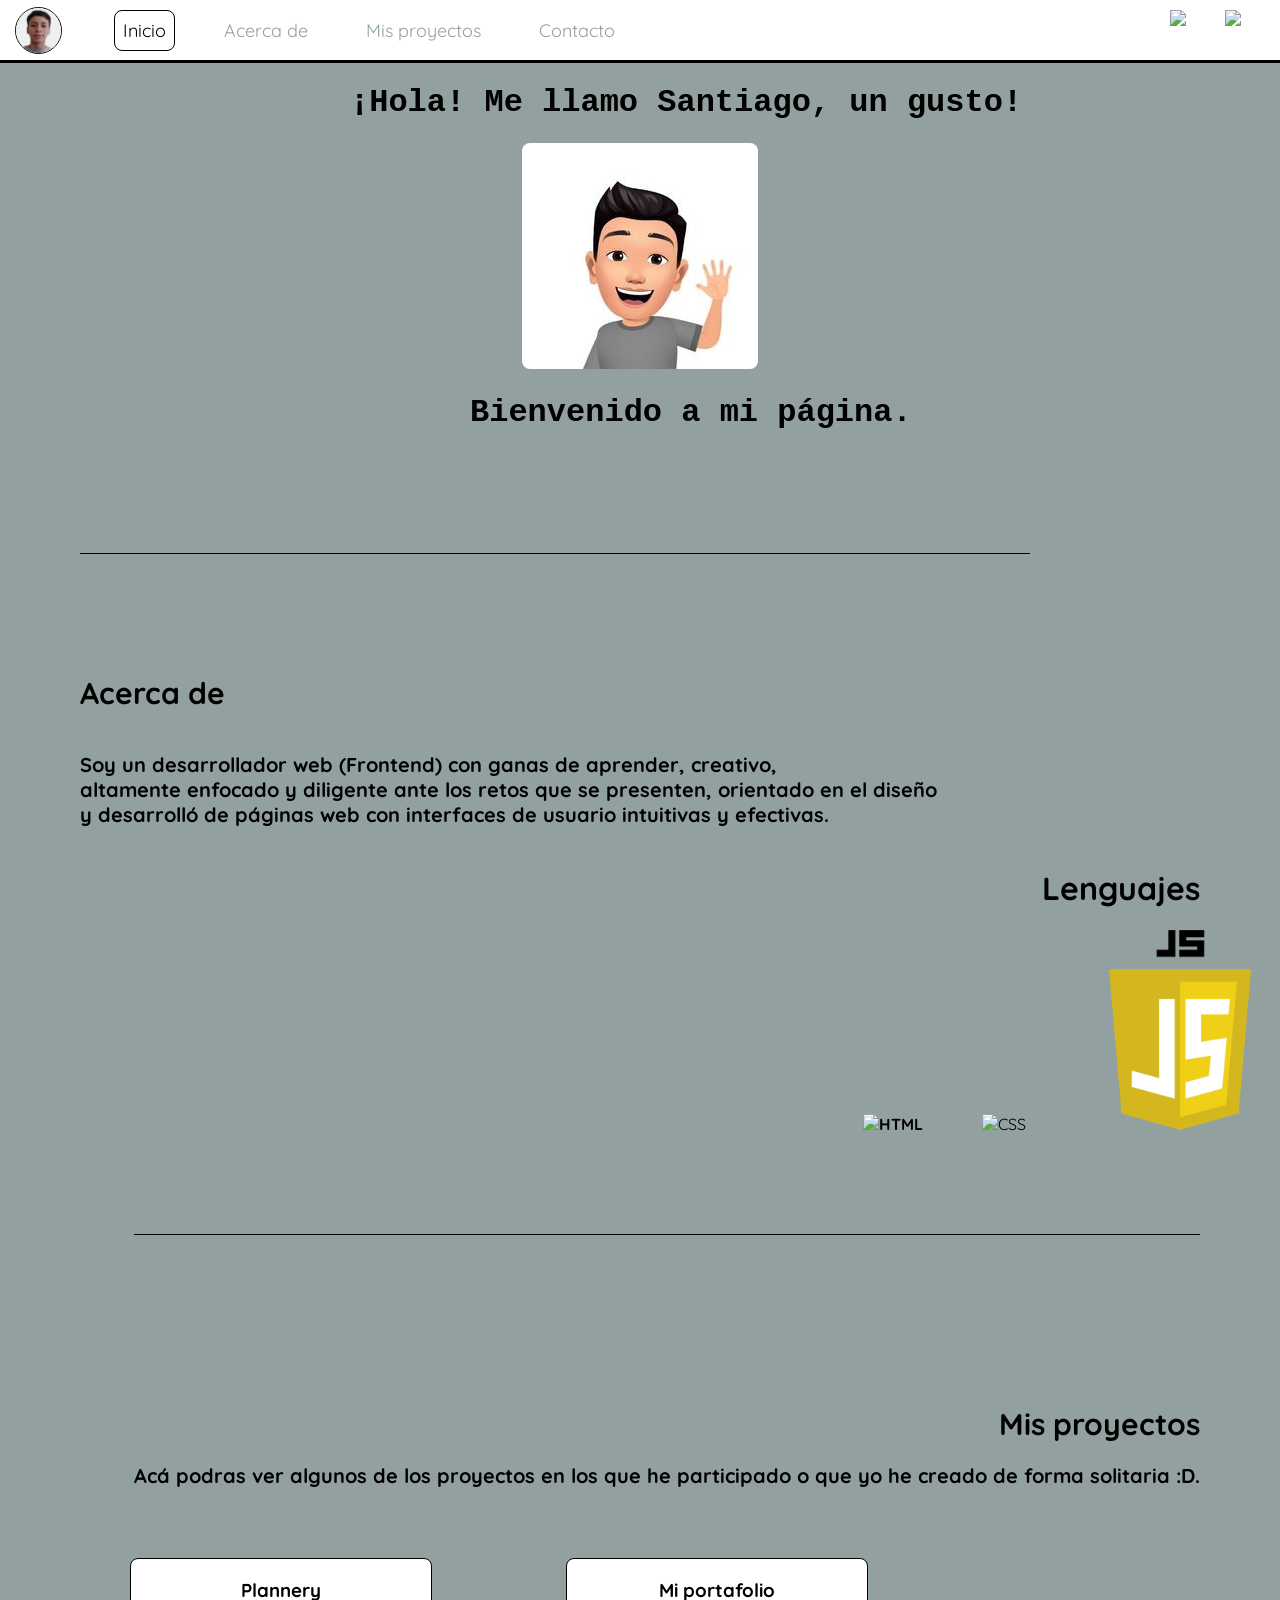
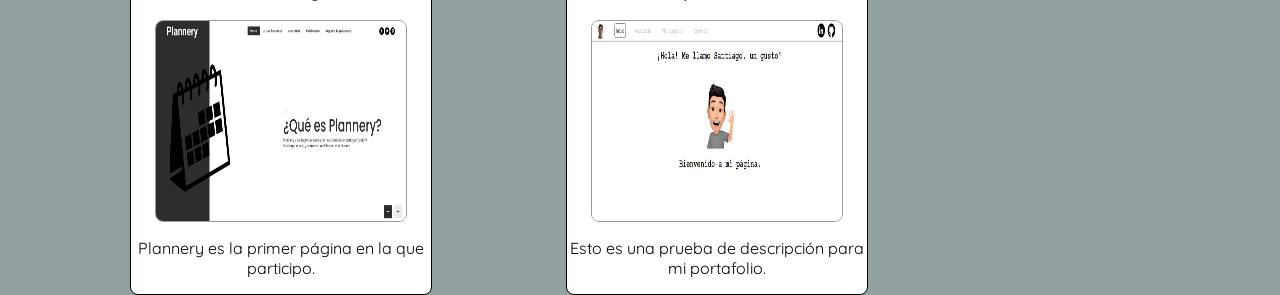
==== index.html @ 53aaea0d "the .media file was added to the project" ====
<!DOCTYPE html>
<html lang="en">
<head>
    <meta charset="UTF-8">
    <meta http-equiv="X-UA-Compatible" content="IE=edge">
    <meta name="viewport" content="width=device-width, initial-scale=1.0">
    <title>SGJ.web</title>
    <link rel="preconnect" href="https://fonts.googleapis.com">
    <link rel="preconnect" href="https://fonts.gstatic.com" crossorigin>
    <link href="https://fonts.googleapis.com/css2?family=Quicksand:wght@300;500;700&display=swap" rel="stylesheet">
    <link rel="stylesheet" href="css/Style.css">
    <link rel="stylesheet" href="css/media.css">
    <link rel="icon" href="./Images/avatar_2.png" type="image/gif" />
</head>
<body>
    <nav>
        <!-- <img src="./icons/icon_menu.svg" alt="menu" class="menu"> -->

        <div class="navbar-left">
            <img src="./Images/foto_Santi.jpeg" alt="logo" class="logo">

            <ul>
                <li>
                    <a  href="portafolio.html">Inicio</a>
                </li>

                <li>
                    <a href="#acerca-de">Acerca de</a>
                </li>

                <li>
                    <a href="#mis_proyectos">Mis proyectos</a>
                </li>
                
                <li>
                    <a href="/">Contacto</a>
                </li>

               <!--  <li>
                    <a href="/">Toys</a>
                </li>

                <li>
                    <a href="/">Others</a>
                </li> -->
            </ul>
        </div>

        <div class="navbar-right">
            <ul>
                <a href="https://www.linkedin.com/in/santiago-guzm%C3%A1n-987913257/"> <div class="logo_gh"><img src="./Images/linkedin.png"></div></a>

            
                <a href="https://github.com/SGJ31"> <div class="logo_gh"><img src="./Images/github.png"></div></a>
            </ul>            
        </div>
    </nav>

    <div class="bienvenida_pag">
        <span class="Saludo">
            <h1 class="clase_h1">¡Hola! Me llamo Santiago, un gusto!</h1>
        </span>
        
        <div class="avatar_saludo">
            <img class="avatar_img" src="./Images/avatar Santi.jpg" alt="saludo" style="border-radius: 8px;">
        </div>
    
        <span class="bienvenido">
            <h1 class="clase_h1">Bienvenido a mi página.</h1>
        </span>
    </div>

    <div class="about slin2"></div>
 
    <div class="container_1">
        <a name="acerca-de" class="acerca_de"><h1>Acerca de</h1></a>

        <p class="p_conta1">Soy un desarrollador web (Frontend) con ganas de aprender, creativo, <br> altamente enfocado y diligente ante los retos que se presenten, orientado en el diseño <br> y desarrolló de páginas web con interfaces de usuario intuitivas y efectivas.</p>

        <h1 class="clase_h1_conta1">Lenguajes</h1>

        <div class="lista_conta1">
            <a class="a_conta1" > <!-- <h3 class="h3_1_conta1">HTML5</h3> --> <img class="img1_conta1" src="./Images/html-5.png" alt="HTML"> </a>

            <a class="a_conta1" > <img class="img2_conta1" src="./Images/css-3.png" alt="CSS"> </a>

            <a class="a_conta1" > <img class="img3_conta1" src="./Images/javascript.png" alt="JS"> </a>
        </div>
        <!-- <ul class="ul_conta1">
            <li>
                <a href=""><img src="./Images/html-5.png" alt="HTML"><p>HTML</p></a>
            </li>
        </ul> -->
    </div>

    <div class="container_2">
        <div class="about slin3"></div>
        <a name="mis_proyectos" class="proyectos"><h1>Mis proyectos</h1></a>

        <p class="p_conta2"> Acá podras ver algunos de los proyectos en los que he participado o que yo he creado de forma solitaria :D.</p>

    </div>

    <div class="clearfix2"></div>
 
    <div class="lista_conta2">
        <a class="a_conta2" href="https://plannery.com.co/index.html"> <h3 class="h3_conta2">Plannery</h3> <img class="img1_conta2" src="./Images/ss_Plannery.jpeg" alt="Plannery"> <p class="p_plannery">Plannery es la primer página en la que participo.</p></a>

        <a class="a_conta2" href=""> <h3 class="h3_conta2">Mi portafolio</h3> <img class="img2_conta2" src="./Images/ss_Portafolio.png" alt="Portafolio"> <p>Esto es una prueba de descripción para mi portafolio.</p></a>
    </div>

    <script src="./archivo.js"></script>
</body>
</html>
---- css/Style.css ----
:root {
    --white: #FFFFFF;
    --black: #000000;
    --very-light-pink: #C7C7C7;
    --text-input-field: #F7F7F7;
    --Maleficio: #33FFFF;
    --dark-blue: #3333FF;
    --sm: 14px;
    --md: 16px;
    --lg: 18px;
    --slg: 20px;

}
body{
    margin: 0;
    font-family: 'Quicksand', sans-serif;
    background-color: rgb(146, 160, 160);
}
nav{
    display: flex;
    justify-content: space-between;
    padding: 0 0px 0 15px;
    border-bottom: 3px solid var(--black);
    background-color: var(--white);
}
.menu{
    display: none;
}
.logo{
    width: 45px;
    height: 45px;
    margin-top: 7px;
    border-radius: 50%;
    border: 1px solid var(--black)
}
.navbar-left ul, .navbar-right ul{
    list-style: none;
    padding: 0;
    margin: 0;
    display: flex;
    align-items: center;
    height: 60px;
    margin-bottom: 0px;
}
.navbar-left{
    display: flex;
    margin-left: 0px;
}
.navbar-left ul{
    margin-left: 12px;
}
.navbar-right ul a{
    padding-right: 15px;
}
.navbar-right{
    margin-right: 0px;
}
.navbar-left ul li a, .navbar-right ul li a{
    text-decoration: none;
    color: rgb(146, 160, 160);
    border: 1px solid var(--white);
    padding: 8px;
    border-radius: 8px;
    font-size: var(--lg);
    margin-left: 40px;
}
.navbar-left ul li:nth-child(1) a{
    color:var(--black);
    border: 1px solid var(--black);
}
.navbar-left ul li a:hover, .navbar-right ul li a:hover{
    text-decoration: none;
    color: var(--black);
    border: 1px solid var(--black);
    font-size: var(--lg);
}

.navbar-email{
    color: var(--very-light-pink);
    font-size: var(--sm);
    margin-right: 12px;
}

.logo_gh{
    display: flex;
    width: 40px;
    height: 40px;
}

.Saludo{
    display: block;
    font-family:'Courier New', Courier, monospace;
    white-space: nowrap;
    width: 70ch;
    margin-left: 350px;
    animation: typing 2s steps(68), blink 0s infinite step-end alternate;
    overflow: hidden; 
}

.avatar_saludo{
    display: block;
    text-align: center
}

@keyframes typing{
    from {width: 0;}
}

@keyframes blink{
    50% {border-color: transparent;}
}
.bienvenido{
    display:block;
    font-family:'Courier New', Courier, monospace;
    white-space: nowrap;
    border-right: 0px solid;
    width: 70ch;
    margin-left: 470px;
    animation: typing 2s steps(68), blink 0s infinite step-end alternate;
    overflow: hidden; 
}

.container_1{
    margin-left: 80px; 
}
.acerca_de{
    display: flex;
    margin-top: 100px;
    font-size: 15px; 
    text-decoration: none;
    color: var(--black);
    pointer-events: none;
}
.p_conta1{
    font-size: 20px;
    font-weight: bold;
}
.clase_h1_conta1{
    float: right;
    margin-right: 80px;
}
.lista_conta1{
    clear: both;
    float: right;
}
.a_conta1{
    display: inline-block;
}
.lista_conta1 a:nth-child(1){
    text-decoration: none;
    color: var(--black);
    font-weight: bold;
}
.img1_conta1{
    width: 200px;
    height: 200px;
    margin-right: 55px;
}
.img2_conta1{
    width: 200px;
    height: 200px;
}
.img3_conta1{
    width: 200px;
    height: 200px;
    margin-left: 50px;
}
.container_2{
    clear: both;
    float: right;
    margin-right: 80px;
}

.proyectos{
    display: block;
    margin-top: 150px;
    font-size: 15px; 
    text-decoration: none;
    color: var(--black);
    pointer-events: none;
    float: right;
}
.p_conta2{
    font-size: 20px;
    font-weight: bold;
    clear: both;
}

.clearfix2{
    clear:both
}

.a_conta2{
    display: inline-block;
    position: relative;
    text-align: center;
    width: 300px;
    margin-left: 130px;
    margin-top: 50px;
    text-decoration: none;
    color: var(--black);
    border: 1px solid var(--black);
    background-color: var(--white);
    border-radius: 8px;
}

.h3_conta2{
  /* border-bottom: 1px solid var(--black); */
}

.img1_conta2{
  display: block;
  margin: 0 auto;
  width: 250px;
  height: 200px;
  border: 1px solid rgb(146, 160, 160);
  border-radius: 8px;
}

.img2_conta2{
    display: block;
    margin: 0 auto;
    width: 250px;
    height: 200px;
    border: 1px solid rgb(146, 160, 160);
    border-radius: 8px;
}

.lista_conta2 a:hover{
    color: gold;
    border: 1px solid gold;
}

.slin2{
    border-bottom: 1px solid var(--black);
    margin-top: 100px;
    margin-right: 250px;
    margin-left: 80px;
}
.slin3{
    border-bottom: 1px solid var(--black);
    margin-top: 100px;
    margin-right: 0 !important;
}
---- css/media.css ----
@media(max-width: 640px){
    .menu{
        display: block;
    }
    .navbar-left ul{
        display: none;
    }
    .navbar-email{
        display: none;
    }
    .logo{
        margin-top: 12px;
        width: 35px;
        height: 35px;
    }
    .logo_gh{
        width: 30px;
        height: 30px;
    }
}

@media(max-width: 640px){
    .Saludo{
        display: flex;
        text-align: center;
        margin-left: 10px !important;
        font-size: 11px;
    }
    .avatar_img{
        width: 150px;
        height: 150px;
    }
    .bienvenido{
        margin-left: 100px;
        font-size: 11px;
    }
}
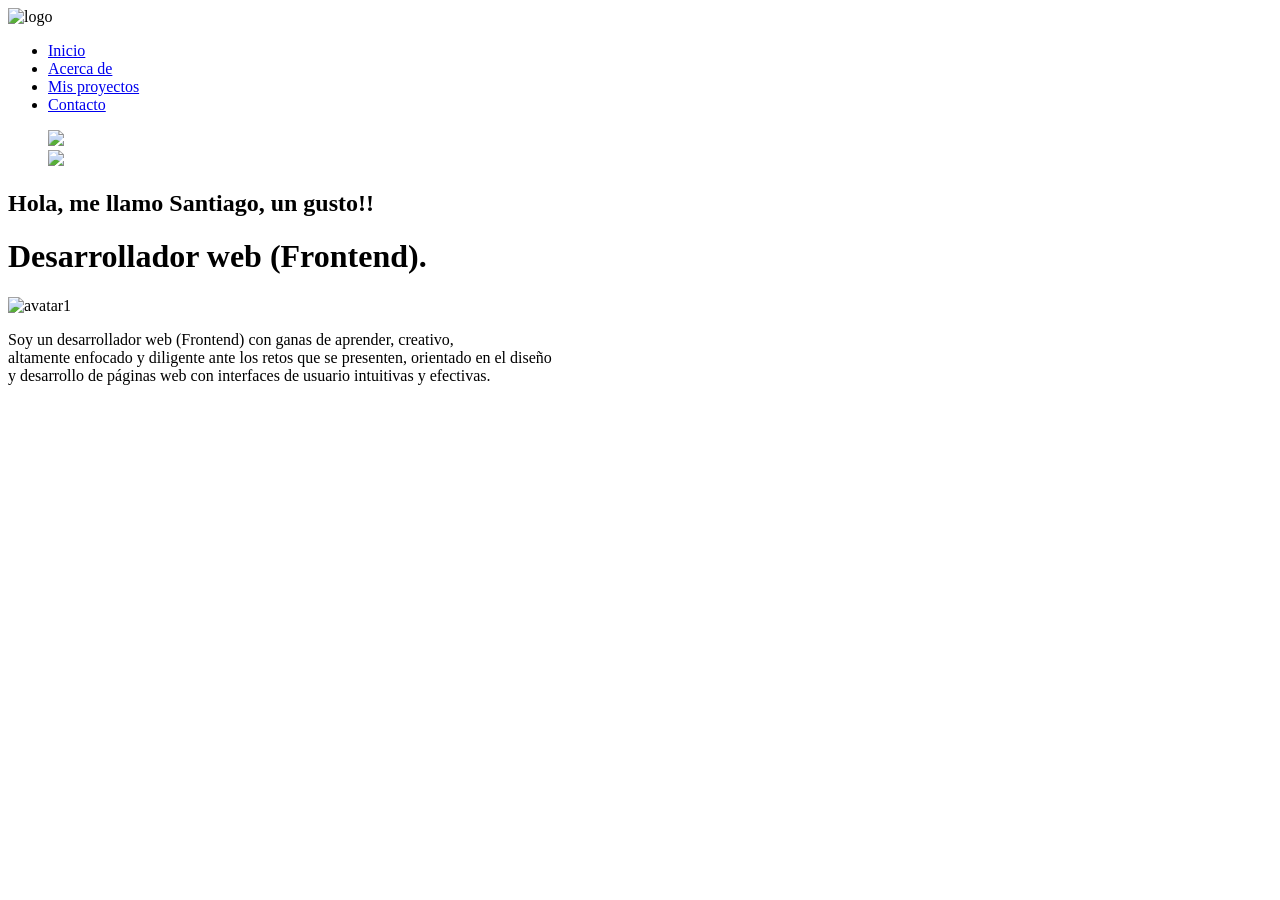
==== commit 372a5468: "The header branch is added to the project and changes are made to index.html." ====
--- a/index.html
+++ b/index.html
@@ -4,111 +4,64 @@
     <meta charset="UTF-8">
     <meta http-equiv="X-UA-Compatible" content="IE=edge">
     <meta name="viewport" content="width=device-width, initial-scale=1.0">
-    <title>SGJ.web</title>
     <link rel="preconnect" href="https://fonts.googleapis.com">
     <link rel="preconnect" href="https://fonts.gstatic.com" crossorigin>
     <link href="https://fonts.googleapis.com/css2?family=Quicksand:wght@300;500;700&display=swap" rel="stylesheet">
-    <link rel="stylesheet" href="css/Style.css">
-    <link rel="stylesheet" href="css/media.css">
-    <link rel="icon" href="./Images/avatar_2.png" type="image/gif" />
+    <link rel="stylesheet" href="./css/styles.css">
+    <title>Document</title>
 </head>
 <body>
-    <nav>
-        <!-- <img src="./icons/icon_menu.svg" alt="menu" class="menu"> -->
+    <div>
+        <nav>
+            <div class="navbar-left">
+                <img src="./images/foto_Santi.jpeg" alt="logo" class="logo">
+    
+                <ul>
+                    <li>
+                        <a  href="index.html">Inicio</a>
+                    </li>
+    
+                    <li>
+                        <a href="#acerca-de">Acerca de</a>
+                    </li>
+    
+                    <li>
+                        <a href="#mis_proyectos">Mis proyectos</a>
+                    </li>
+                    
+                    <li>
+                        <a href="/">Contacto</a>
+                    </li>
+                </ul>
+            </div>
+    
+            <div class="navbar-right">
+                <ul>
+                    <a href="https://www.linkedin.com/in/santiago-guzm%C3%A1n-987913257/"> <div class="logo_gh"><img src="./images/linkedin.png"></div></a>
+    
+                
+                    <a href="https://github.com/SGJ31"> <div class="logo_gh"><img src="./images/github.png"></div></a>
+                </ul>            
+            </div>
+        </nav>
+    </div>
 
-        <div class="navbar-left">
-            <img src="./Images/foto_Santi.jpeg" alt="logo" class="logo">
+    <div class="Inicio">
+        <div class="h2_inicio"><h2>Hola, me llamo Santiago, un gusto!! <img class="saludo_mano" src="./images/saludo_mano.png" alt=""></h2></div>
 
-            <ul>
-                <li>
-                    <a  href="portafolio.html">Inicio</a>
-                </li>
 
-                <li>
-                    <a href="#acerca-de">Acerca de</a>
-                </li>
+        <div class="h1_inicio"><h1>Desarrollador web (Frontend).</h1></div>
 
-                <li>
-                    <a href="#mis_proyectos">Mis proyectos</a>
-                </li>
-                
-                <li>
-                    <a href="/">Contacto</a>
-                </li>
-
-               <!--  <li>
-                    <a href="/">Toys</a>
-                </li>
-
-                <li>
-                    <a href="/">Others</a>
-                </li> -->
-            </ul>
+        <div class="imagen_saludo">
+            <img src="./images/avatar Santi.jpg" alt="avatar1" style="width: 110%;">
         </div>
 
-        <div class="navbar-right">
-            <ul>
-                <a href="https://www.linkedin.com/in/santiago-guzm%C3%A1n-987913257/"> <div class="logo_gh"><img src="./Images/linkedin.png"></div></a>
-
-            
-                <a href="https://github.com/SGJ31"> <div class="logo_gh"><img src="./Images/github.png"></div></a>
-            </ul>            
+        <div class="p_inicio">
+            <p>Soy un desarrollador web (Frontend) con ganas de aprender, creativo, <br>
+                altamente enfocado y diligente ante los retos que se presenten, orientado en el diseño <br>
+                y desarrollo de páginas web con interfaces de usuario intuitivas y efectivas.</p>
         </div>
-    </nav>
-
-    <div class="bienvenida_pag">
-        <span class="Saludo">
-            <h1 class="clase_h1">¡Hola! Me llamo Santiago, un gusto!</h1>
-        </span>
-        
-        <div class="avatar_saludo">
-            <img class="avatar_img" src="./Images/avatar Santi.jpg" alt="saludo" style="border-radius: 8px;">
-        </div>
-    
-        <span class="bienvenido">
-            <h1 class="clase_h1">Bienvenido a mi página.</h1>
-        </span>
-    </div>
-
-    <div class="about slin2"></div>
- 
-    <div class="container_1">
-        <a name="acerca-de" class="acerca_de"><h1>Acerca de</h1></a>
-
-        <p class="p_conta1">Soy un desarrollador web (Frontend) con ganas de aprender, creativo, <br> altamente enfocado y diligente ante los retos que se presenten, orientado en el diseño <br> y desarrolló de páginas web con interfaces de usuario intuitivas y efectivas.</p>
-
-        <h1 class="clase_h1_conta1">Lenguajes</h1>
-
-        <div class="lista_conta1">
-            <a class="a_conta1" > <!-- <h3 class="h3_1_conta1">HTML5</h3> --> <img class="img1_conta1" src="./Images/html-5.png" alt="HTML"> </a>
-
-            <a class="a_conta1" > <img class="img2_conta1" src="./Images/css-3.png" alt="CSS"> </a>
-
-            <a class="a_conta1" > <img class="img3_conta1" src="./Images/javascript.png" alt="JS"> </a>
-        </div>
-        <!-- <ul class="ul_conta1">
-            <li>
-                <a href=""><img src="./Images/html-5.png" alt="HTML"><p>HTML</p></a>
-            </li>
-        </ul> -->
-    </div>
-
-    <div class="container_2">
-        <div class="about slin3"></div>
-        <a name="mis_proyectos" class="proyectos"><h1>Mis proyectos</h1></a>
-
-        <p class="p_conta2"> Acá podras ver algunos de los proyectos en los que he participado o que yo he creado de forma solitaria :D.</p>
 
     </div>
-
-    <div class="clearfix2"></div>
- 
-    <div class="lista_conta2">
-        <a class="a_conta2" href="https://plannery.com.co/index.html"> <h3 class="h3_conta2">Plannery</h3> <img class="img1_conta2" src="./Images/ss_Plannery.jpeg" alt="Plannery"> <p class="p_plannery">Plannery es la primer página en la que participo.</p></a>
-
-        <a class="a_conta2" href=""> <h3 class="h3_conta2">Mi portafolio</h3> <img class="img2_conta2" src="./Images/ss_Portafolio.png" alt="Portafolio"> <p>Esto es una prueba de descripción para mi portafolio.</p></a>
-    </div>
-
-    <script src="./archivo.js"></script>
 </body>
-</html> +</html>
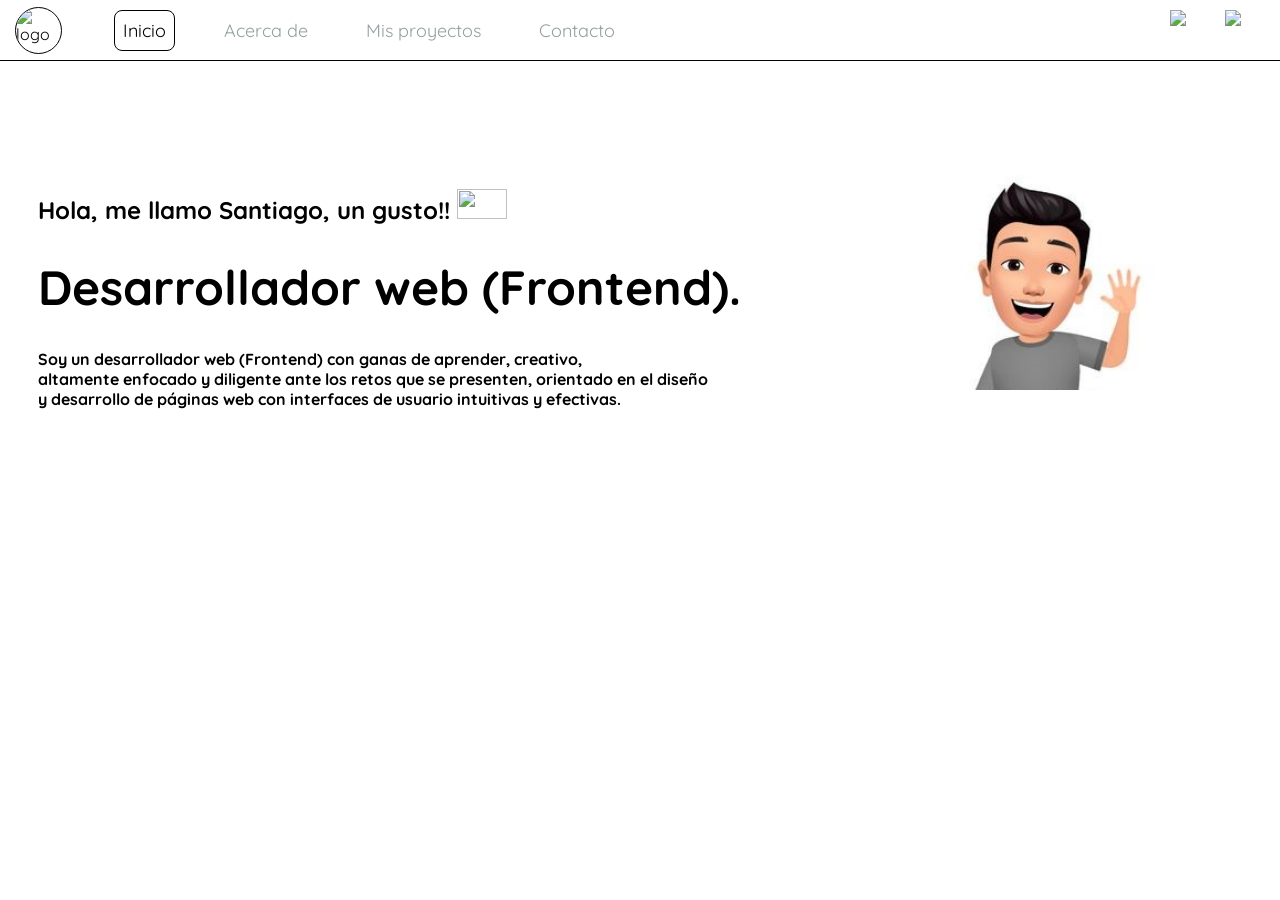
==== commit 09bf55c5: "Mobile menu added" ====
--- a/index.html
+++ b/index.html
@@ -14,6 +14,8 @@
     <div>
         <nav>
             <div class="navbar-left">
+                <img class="menu_burger" src="./Images/menu.png" alt="">
+
                 <img src="./images/foto_Santi.jpeg" alt="logo" class="logo">
     
                 <ul>
@@ -46,15 +48,28 @@
         </nav>
     </div>
 
+    <div class="mobile-menu inactivo">
+        <ul>
+          <li>
+            <a href="/">Inicio</a>
+          </li>
+          <li>
+            <a href="/">Acerca de</a>
+          </li>
+          <li>
+            <a href="/">Mis proyectos</a>
+          </li>
+          <li>
+            <a href="/">Contacto</a>
+          </li>
+        </ul>
+    </div>
+
     <div class="Inicio">
         <div class="h2_inicio"><h2>Hola, me llamo Santiago, un gusto!! <img class="saludo_mano" src="./images/saludo_mano.png" alt=""></h2></div>
 
 
         <div class="h1_inicio"><h1>Desarrollador web (Frontend).</h1></div>
-
-        <div class="imagen_saludo">
-            <img src="./images/avatar Santi.jpg" alt="avatar1" style="width: 110%;">
-        </div>
 
         <div class="p_inicio">
             <p>Soy un desarrollador web (Frontend) con ganas de aprender, creativo, <br>
@@ -62,6 +77,12 @@
                 y desarrollo de páginas web con interfaces de usuario intuitivas y efectivas.</p>
         </div>
 
+        <div class="imagen_saludo">
+            <img src="./Images/avatar Santi.jpg" alt="avatar1" style="width: 110%;">
+        </div>
+
     </div>
+
+    <script src="./archivo.js"></script>
 </body>
 </html>
--- a/css/styles.css
+++ b/css/styles.css
@@ -0,0 +1,205 @@
+/* Cosas de la base */
+
+:root {
+    --white: #FFFFFF;
+    --black: #000000;
+    --very-light-pink: #C7C7C7;
+    --text-input-field: #F7F7F7;
+    --Maleficio: #33FFFF;
+    --dark-blue: #3333FF;
+    --sm: 14px;
+    --md: 16px;
+    --lg: 18px;
+    --slg: 20px;
+
+}
+body{
+    margin: 0;
+    font-family: 'Quicksand', sans-serif;
+    background-color:;
+}
+
+.inactivo{
+    display: none;
+}
+
+/* Navbar */
+
+nav{
+    display: flex;
+    justify-content: space-between;
+    padding: 0 0px 0 15px;
+    border-bottom: 1px solid var(--black);
+    background-color: var(--white);
+}
+
+.menu_burger{
+    display: none;
+}
+.logo{
+    width: 45px;
+    height: 45px;
+    margin-top: 7px;
+    border-radius: 50%;
+    border: 1px solid var(--black)
+}
+.navbar-left ul, .navbar-right ul{
+    list-style: none;
+    padding: 0;
+    margin: 0;
+    display: flex;
+    align-items: center;
+    height: 60px;
+    margin-bottom: 0px;
+}
+.navbar-left{
+    display: flex;
+    margin-left: 0px;
+}
+.navbar-left ul{
+    margin-left: 12px;
+}
+.navbar-right ul a{
+    padding-right: 15px;
+}
+.navbar-right{
+    margin-right: 0px;
+}
+.navbar-left ul li a, .navbar-right ul li a{
+    text-decoration: none;
+    color: rgb(146, 160, 160);
+    border: 1px solid var(--white);
+    padding: 8px;
+    border-radius: 8px;
+    font-size: var(--lg);
+    margin-left: 40px;
+}
+.navbar-left ul li:nth-child(1) a{
+    color:var(--black);
+    border: 1px solid var(--black);
+}
+.navbar-left ul li a:hover, .navbar-right ul li a:hover{
+    text-decoration: none;
+    color: var(--black);
+    border: 1px solid var(--black);
+    font-size: var(--lg);
+}
+
+.navbar-email{
+    color: var(--very-light-pink);
+    font-size: var(--sm);
+    margin-right: 12px;
+}
+
+.logo_gh{
+    display: flex;
+    width: 40px;
+    height: 40px;
+}
+
+/* Inicio */
+
+.Inicio{
+  margin-top: 10%;
+  margin-left: 3%;
+}
+
+.h1_inicio{
+    font-size: 150%;
+}
+
+.imagen_saludo{
+  display: flex;
+  width: 250px;
+  height: 250px;
+  margin-left: 70%;
+  margin-top: -23%;
+}
+
+.p_inicio{
+    font-weight: bold;
+}
+
+.saludo_mano{
+    width: 50px;
+    height: 30px;
+}
+
+.lear_more a{
+    text-decoration: none;
+    color: var(--very-light-pink);
+}
+
+/* Mobile */
+
+.mobile-menu {
+    background-color: var(--white);
+    position: absolute;
+    top: 60px;
+    left: 0;
+    width: 100%;
+    padding: 24px;
+  }
+  .mobile-menu a {
+    text-decoration: none;
+    color: var(--black);
+    font-weight: bold;
+    /* margin-bottom: 24px; */
+  }
+  .mobile-menu ul {
+    padding: 0;
+    margin: 24px 0 0;
+    list-style: none;
+  }
+  .mobile-menu ul:nth-child(1) {
+    border-bottom: 1px solid var(--very-light-pink);
+  }
+  .mobile-menu ul li {
+    margin-bottom: 24px;
+  }
+
+
+/* @Media */
+
+@media(max-width: 739px){
+    /* Navbar */
+    .menu_burger{
+    display: block;
+    position: absolute;
+    top: 2.2%;
+    left: 2%;
+    width: 30px;
+    height: 30px;
+    }
+    .logo{
+        position: absolute;
+        right: 50%;
+    }
+    .navbar-left ul{
+        display: none;
+    }
+    .navbar-email{
+        display: none;
+    }
+    .logo{
+        margin-top: 12px;
+        width: 35px;
+        height: 35px;
+
+    }
+    .logo_gh{
+        width: 30px;
+        height: 30px;
+    }
+    /* Inicio */
+    .imagen_saludo{
+        margin-left: 25%;
+        margin-top: -60%;
+    }
+}
+
+@media (min-width: 740px){
+    .mobile-menu{
+        display: none;
+    }
+}
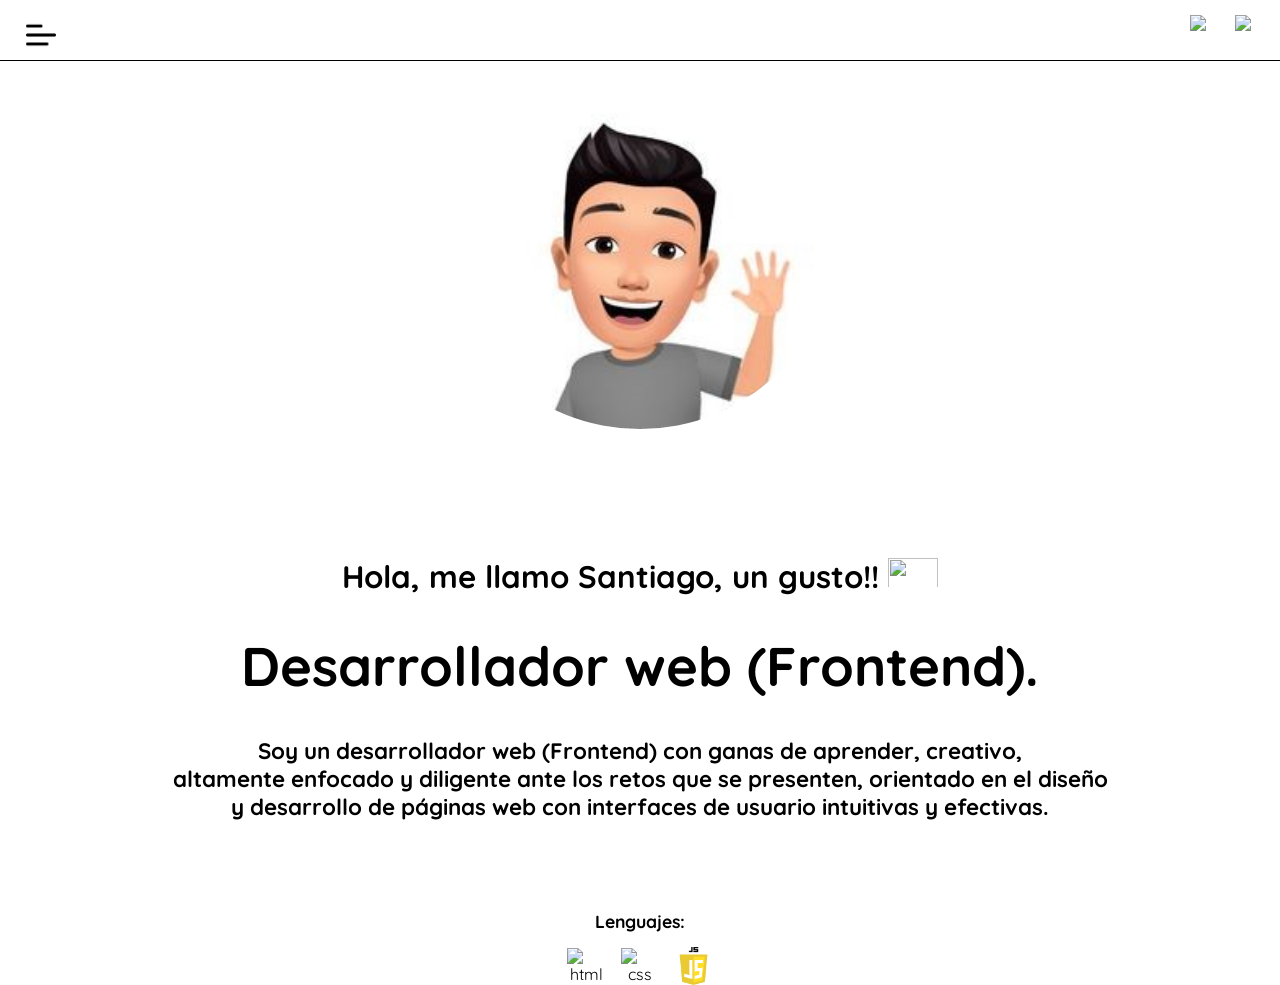
==== commit 528b3ad4: "js, html and css images added and updated in mobile" ====
--- a/index.html
+++ b/index.html
@@ -65,11 +65,19 @@
         </ul>
     </div>
 
-    <div class="Inicio">
+    <div>
+        <img class="imagen_saludo_mobile" src="./Images/avatar Santi.jpg" alt="avatar1">
+    </div>
+
+    <div class="div_imagen_saludo">
+        <img class="imagen_saludo" src="./Images/avatar Santi.jpg" alt="avatar1">
+    </div>
+
+    <div class="inicio">
+
         <div class="h2_inicio"><h2>Hola, me llamo Santiago, un gusto!! <img class="saludo_mano" src="./images/saludo_mano.png" alt=""></h2></div>
 
-
-        <div class="h1_inicio"><h1>Desarrollador web (Frontend).</h1></div>
+        <div class="h1_inicio"><h1>Desarrollador web (Frontend).</h1> </div>
 
         <div class="p_inicio">
             <p>Soy un desarrollador web (Frontend) con ganas de aprender, creativo, <br>
@@ -77,8 +85,15 @@
                 y desarrollo de páginas web con interfaces de usuario intuitivas y efectivas.</p>
         </div>
 
-        <div class="imagen_saludo">
-            <img src="./Images/avatar Santi.jpg" alt="avatar1" style="width: 110%;">
+        <h2 class="h2_lenguajes"> Lenguajes: </h2> 
+
+        <div class="lenguajes">
+
+           <img  class="html_img" src="./Images/html-5.png" alt="html">
+
+           <img class="css_img" src="./Images/css-3.png" alt="css"> 
+
+           <img class="js_img" src="./Images/javascript.png" alt="JS">
         </div>
 
     </div>
--- a/css/styles.css
+++ b/css/styles.css
@@ -99,7 +99,7 @@
 
 /* Inicio */
 
-.Inicio{
+.inicio{
   margin-top: 10%;
   margin-left: 3%;
 }
@@ -108,12 +108,23 @@
     font-size: 150%;
 }
 
+.imagen_saludo_mobile{
+    display: none;
+    margin: 0 auto;
+    width: 50%;
+    border-radius: 50%;
+}
+
 .imagen_saludo{
-  display: flex;
-  width: 250px;
-  height: 250px;
-  margin-left: 70%;
-  margin-top: -23%;
+  position: absolute;
+  right: 15%;
+  margin-top: 10%;
+  width: 20%;
+  height: 40%;
+  /* width: 250px;
+  height: 250px; */
+  border-radius: 80%;
+  border: 1px solid var(--black);
 }
 
 .p_inicio{
@@ -125,10 +136,37 @@
     height: 30px;
 }
 
-.lear_more a{
-    text-decoration: none;
-    color: var(--very-light-pink);
-}
+.h2_lenguajes{
+    display: block;
+    text-align: center;
+    margin-top: 7%;
+    font-size: 110%;
+}
+
+.lenguajes{
+   display: flex;
+   justify-content: center;
+   align-items: center;
+}
+
+.html_img{
+    width: 3%;
+    height: 3%;
+    
+}
+
+.css_img{
+    width: 3%;
+    height: 3%;
+    margin-left: 15px;
+}
+
+.js_img{
+    width: 3%;
+    height: 3%;
+    margin-left: 15px;
+}
+
 
 /* Mobile */
 
@@ -161,7 +199,9 @@
 
 /* @Media */
 
-@media(max-width: 739px){
+/* 739px es la base */
+
+@media(max-width: 1360px){
     /* Navbar */
     .menu_burger{
     display: block;
@@ -172,8 +212,7 @@
     height: 30px;
     }
     .logo{
-        position: absolute;
-        right: 50%;
+        display: none;
     }
     .navbar-left ul{
         display: none;
@@ -192,11 +231,30 @@
         height: 30px;
     }
     /* Inicio */
+    .inicio{
+        display: block;
+        margin-left: 0%;
+        align-items: center;
+        text-align: center;
+    }
+    .imagen_saludo_mobile{
+        display: block;
+        width: 30%;
+    }
+    .h2_inicio{
+        font-size: 130%;
+    }
+    .h1_inicio{
+        font-size: 170%;
+    }
+    .p_inicio{
+        font-size: 140%;
+    }
     .imagen_saludo{
-        margin-left: 25%;
-        margin-top: -60%;
-    }
-}
+        display: none;
+    }
+}
+
 
 @media (min-width: 740px){
     .mobile-menu{
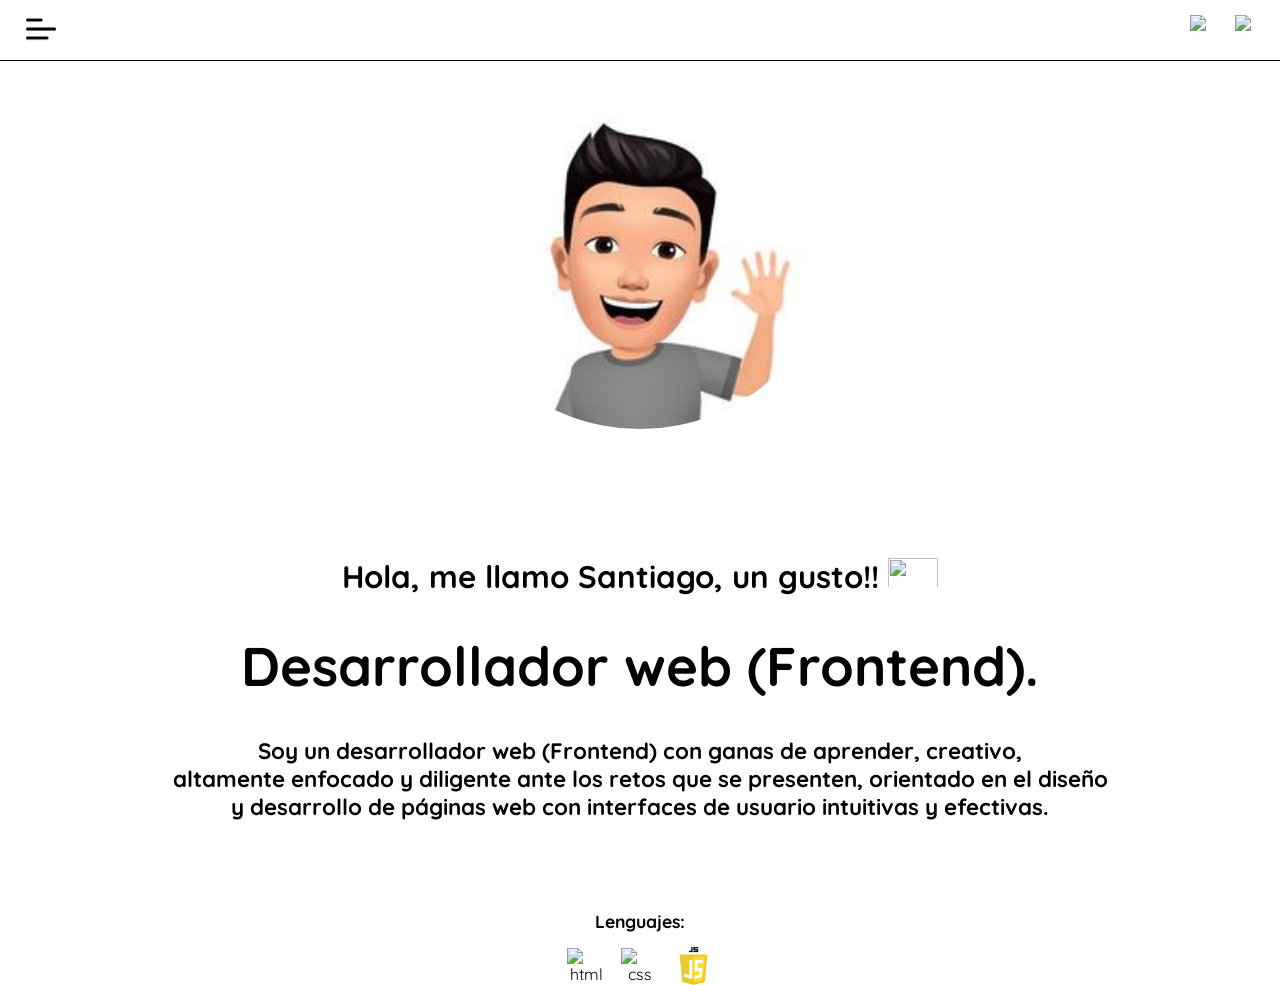
==== commit 4b707ad8: "Update day 10/04" ====
--- a/index.html
+++ b/index.html
@@ -8,6 +8,7 @@
     <link rel="preconnect" href="https://fonts.gstatic.com" crossorigin>
     <link href="https://fonts.googleapis.com/css2?family=Quicksand:wght@300;500;700&display=swap" rel="stylesheet">
     <link rel="stylesheet" href="./css/styles.css">
+    <meta name="viewport" content="width=device-width, initial-scale=1.0">
     <title>Document</title>
 </head>
 <body>
--- a/css/styles.css
+++ b/css/styles.css
@@ -206,7 +206,7 @@
     .menu_burger{
     display: block;
     position: absolute;
-    top: 2.2%;
+    top: 1.5%;
     left: 2%;
     width: 30px;
     height: 30px;
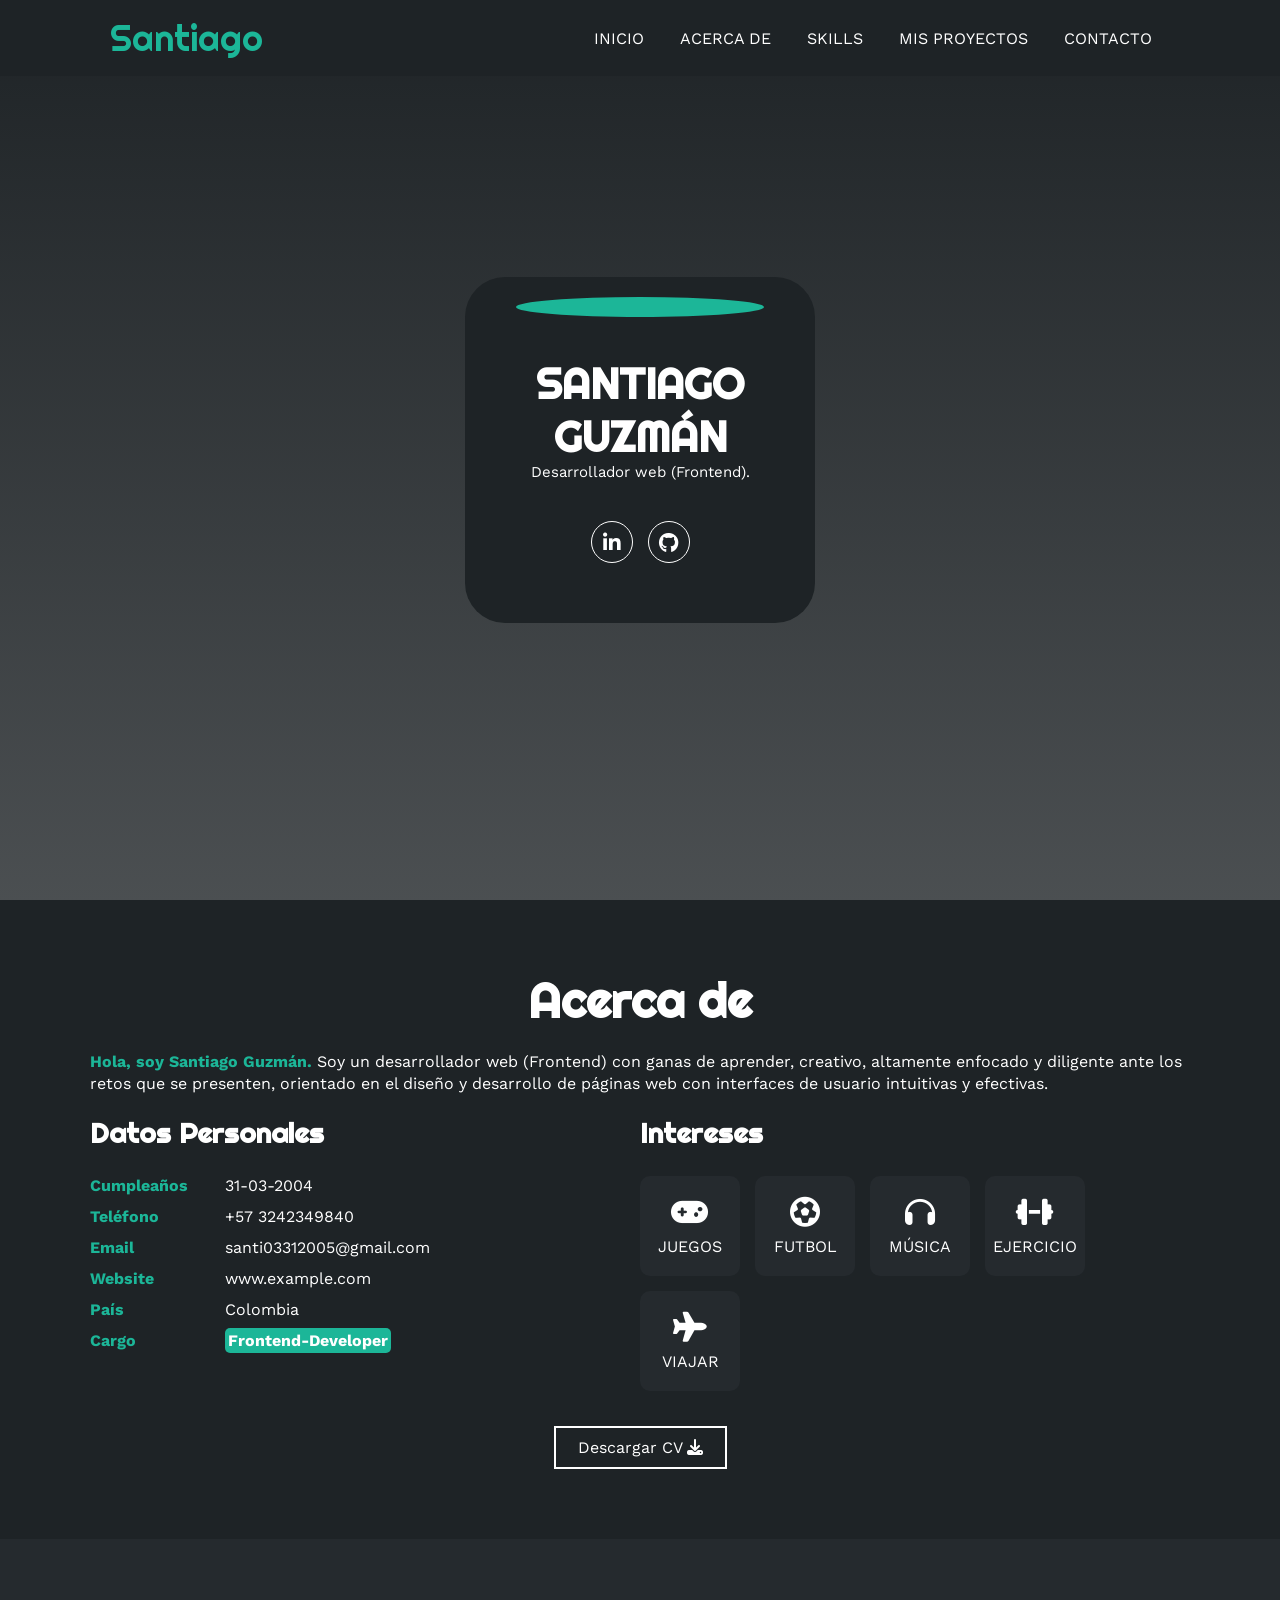
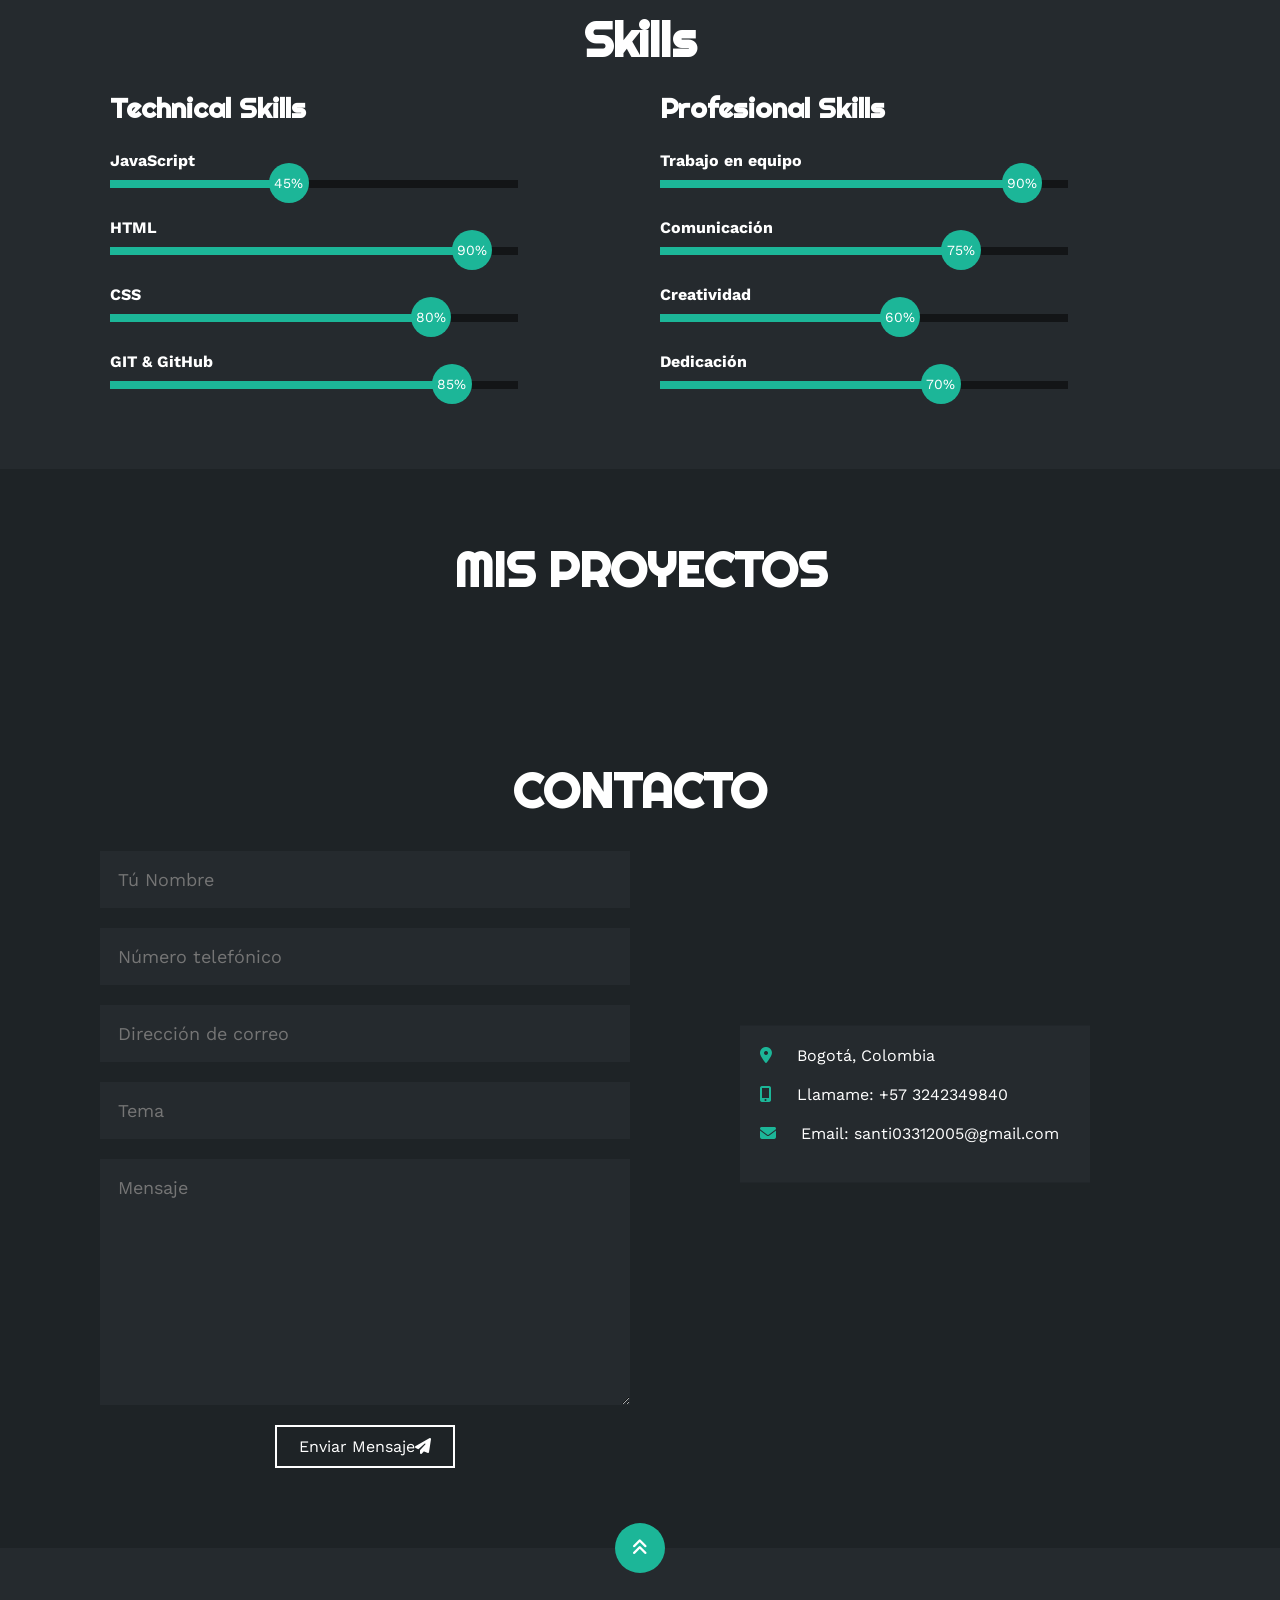
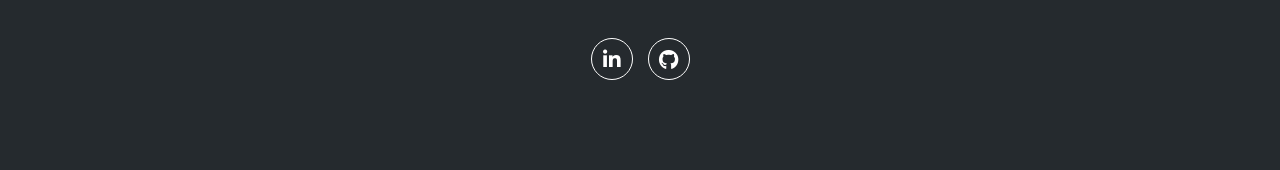
==== commit a86026bd: "First branch commit" ====
--- a/index.html
+++ b/index.html
@@ -4,101 +4,279 @@
     <meta charset="UTF-8">
     <meta http-equiv="X-UA-Compatible" content="IE=edge">
     <meta name="viewport" content="width=device-width, initial-scale=1.0">
-    <link rel="preconnect" href="https://fonts.googleapis.com">
-    <link rel="preconnect" href="https://fonts.gstatic.com" crossorigin>
-    <link href="https://fonts.googleapis.com/css2?family=Quicksand:wght@300;500;700&display=swap" rel="stylesheet">
+    <link rel="stylesheet" href="https://cdnjs.cloudflare.com/ajax/libs/font-awesome/6.4.0/css/all.min.css" integrity="sha512-iecdLmaskl7CVkqkXNQ/ZH/XLlvWZOJyj7Yy7tcenmpD1ypASozpmT/E0iPtmFIB46ZmdtAc9eNBvH0H/ZpiBw==" crossorigin="anonymous" referrerpolicy="no-referrer" />
+    <title>Portfolio</title>
     <link rel="stylesheet" href="./css/styles.css">
-    <meta name="viewport" content="width=device-width, initial-scale=1.0">
-    <title>Document</title>
 </head>
 <body>
-    <div>
-        <nav>
-            <div class="navbar-left">
-                <img class="menu_burger" src="./Images/menu.png" alt="">
-
-                <img src="./images/foto_Santi.jpeg" alt="logo" class="logo">
-    
-                <ul>
-                    <li>
-                        <a  href="index.html">Inicio</a>
-                    </li>
-    
-                    <li>
-                        <a href="#acerca-de">Acerca de</a>
-                    </li>
-    
-                    <li>
-                        <a href="#mis_proyectos">Mis proyectos</a>
-                    </li>
-                    
-                    <li>
-                        <a href="/">Contacto</a>
-                    </li>
-                </ul>
-            </div>
-    
-            <div class="navbar-right">
-                <ul>
-                    <a href="https://www.linkedin.com/in/santiago-guzm%C3%A1n-987913257/"> <div class="logo_gh"><img src="./images/linkedin.png"></div></a>
-    
-                
-                    <a href="https://github.com/SGJ31"> <div class="logo_gh"><img src="./images/github.png"></div></a>
-                </ul>            
-            </div>
-        </nav>
+    <!-- MENU ENCABEZADO -->
+    <div class="contenedor-header">
+        <header>
+            <div class="logo">
+                <a href="#">Santiago</a>
+            </div>    
+                <nav id="nav">
+                    <ul>
+                        <li><a href="#inicio" onclick="seleccionar()">INICIO</a></li>
+                        <li><a href="#acerca-de" onclick="seleccionar()">ACERCA DE</a></li>
+                        <li><a href="#skills" onclick="seleccionar()">SKILLS</a></li>
+                        <li><a href="#misproyectos" onclick="seleccionar()">MIS PROYECTOS</a></li>
+                        <li><a href="#contacto" onclick="seleccionar()">CONTACTO</a></li>
+                    </ul>
+                </nav>
+                <div class="nav-responsive" onclick="mostrarOcultarMenu()">
+                    <i class="fa-solid fa-bars"></i>
+                </div>
+            </div>
+        </header>
     </div>
 
-    <div class="mobile-menu inactivo">
-        <ul>
-          <li>
-            <a href="/">Inicio</a>
-          </li>
-          <li>
-            <a href="/">Acerca de</a>
-          </li>
-          <li>
-            <a href="/">Mis proyectos</a>
-          </li>
-          <li>
-            <a href="/">Contacto</a>
-          </li>
-        </ul>
-    </div>
-
-    <div>
-        <img class="imagen_saludo_mobile" src="./Images/avatar Santi.jpg" alt="avatar1">
-    </div>
-
-    <div class="div_imagen_saludo">
-        <img class="imagen_saludo" src="./Images/avatar Santi.jpg" alt="avatar1">
-    </div>
-
-    <div class="inicio">
-
-        <div class="h2_inicio"><h2>Hola, me llamo Santiago, un gusto!! <img class="saludo_mano" src="./images/saludo_mano.png" alt=""></h2></div>
-
-        <div class="h1_inicio"><h1>Desarrollador web (Frontend).</h1> </div>
-
-        <div class="p_inicio">
-            <p>Soy un desarrollador web (Frontend) con ganas de aprender, creativo, <br>
-                altamente enfocado y diligente ante los retos que se presenten, orientado en el diseño <br>
-                y desarrollo de páginas web con interfaces de usuario intuitivas y efectivas.</p>
-        </div>
-
-        <h2 class="h2_lenguajes"> Lenguajes: </h2> 
-
-        <div class="lenguajes">
-
-           <img  class="html_img" src="./Images/html-5.png" alt="html">
-
-           <img class="css_img" src="./Images/css-3.png" alt="css"> 
-
-           <img class="js_img" src="./Images/javascript.png" alt="JS">
-        </div>
-
-    </div>
-
-    <script src="./archivo.js"></script>
+    <!-- SECCION INICIO -->
+    <section id="inicio" class="inicio">
+        <div class="contenido-banner">
+            <div class="contenedor-img">
+                <img src="./images/foto_Santi.jpeg" alt="">
+            </div>
+            <h1>SANTIAGO GUZMÁN</h1>
+            <h2>Desarrollador web (Frontend).</h2>
+            <div class="redes">
+                <a href="https://www.linkedin.com/in/santiago-guzm%C3%A1n-987913257/"><i class="fa-brands fa-linkedin-in"></i></a>
+                <a href="https://github.com/SGJ31"><i class="fa-brands fa-github"></i></a>
+            </div>
+        </div>
+    </section>
+
+    <!-- SECCION ACERCA DE -->
+    <section id="acerca-de" class="acerca-de">
+        <div class="contenido-seccion">
+            <h2>Acerca de</h2>
+            <p><span>Hola, soy Santiago Guzmán. </span>Soy un desarrollador web (Frontend) con ganas de aprender, creativo,
+                altamente enfocado y diligente ante los retos que se presenten, orientado en el diseño
+                y desarrollo de páginas web con interfaces de usuario intuitivas y efectivas.
+            </p>
+
+            <div class="fila">
+                <!-- DATOS PERSONALES -->
+                <div class="col">
+                    <h3>Datos Personales</h3>
+                    <ul>
+                        <li>
+                            <strong>Cumpleaños</strong>
+                            31-03-2004
+                        </li>
+                        <li>
+                            <strong>Teléfono</strong>
+                            +57 3242349840
+                        </li>
+                        <li>
+                            <strong>Email</strong>
+                            santi03312005@gmail.com
+                        </li>
+                        <li>
+                            <strong>Website</strong>
+                            www.example.com
+                        </li>
+                        <li>
+                            <strong>País</strong>
+                            Colombia
+                        </li>
+                        <li>
+                            <strong>Cargo</strong>
+                            <span>Frontend-Developer</span>
+                        </li>
+                    </ul>
+                </div>
+
+                <!-- INTERESES -->
+                <div class="col">
+                    <h3>Intereses</h3>
+                    <div class="contenedor-intereses">
+                        <div class="interes">
+                            <i class="fa-solid fa-gamepad"></i>
+                            <span>JUEGOS</span>
+                        </div>
+                        <div class="interes">
+                            <i class="fa-solid fa-futbol"></i>
+                            <span>FUTBOL</span>
+                        </div>
+                        <div class="interes">
+                            <i class="fa-sharp fa-solid fa-headphones"></i>
+                            <span>MÚSICA</span>
+                        </div>
+                        <div class="interes">
+                            <i class="fa-solid fa-dumbbell"></i>
+                            <span>EJERCICIO</span>
+                        </div>
+                        <div class="interes">
+                            <i class="fa-solid fa-plane"></i>
+                            <span>VIAJAR</span>
+                        </div>
+                    </div>
+                </div>
+            </div>
+            <button>
+                Descargar CV <i class="fa-solid fa-download"></i>
+                <span class="overlay"></span>
+            </button>
+        </div>
+    </section>
+
+    <!-- SECCION SKILLS -->
+    <section class="skills" id="skills">
+        <div class="contenido-seccion">
+            <h2>Skills</h2>
+            <div class="fila">
+                <!-- Technical Skills -->
+                <div class="col">
+                    <h3>Technical Skills</h3>
+                    <div class="skill">
+                        <span>JavaScript</span>
+                        <div class="barra-skill">
+                            <div class="progreso">
+                                <span>45%</span>
+                            </div>
+                        </div>
+                    </div>
+                    <div class="skill">
+                        <span>HTML</span>
+                        <div class="barra-skill">
+                            <div class="progreso">
+                                <span>90%</span>
+                            </div>
+                        </div>
+                    </div>
+                    <div class="skill">
+                        <span>CSS</span>
+                        <div class="barra-skill">
+                            <div class="progreso">
+                                <span>80%</span>
+                            </div>
+                        </div>
+                    </div>
+                    <div class="skill">
+                        <span>GIT & GitHub</span>
+                        <div class="barra-skill">
+                            <div class="progreso">
+                                <span>85%</span>
+                            </div>
+                        </div>
+                    </div>
+                </div>
+                <!-- Professioanl Skills -->
+                <div class="col">
+                    <h3>Profesional Skills</h3>
+                    <div class="skill">
+                        <span>Trabajo en equipo</span>
+                        <div class="barra-skill">
+                            <div class="progreso">
+                                <span>90%</span>
+                            </div>
+                        </div>
+                    </div>
+                    <div class="skill">
+                        <span>Comunicación</span>
+                        <div class="barra-skill">
+                            <div class="progreso">
+                                <span>75%</span>
+                            </div>
+                        </div>
+                    </div>
+                    <div class="skill">
+                        <span>Creatividad</span>
+                        <div class="barra-skill">
+                            <div class="progreso">
+                                <span>60%</span>
+                            </div>
+                        </div>
+                    </div>
+                    <div class="skill">
+                        <span>Dedicación</span>
+                        <div class="barra-skill">
+                            <div class="progreso">
+                                <span>70%</span>
+                            </div>
+                        </div>
+                    </div>
+                </div>
+            </div>
+        </div>
+    </section>
+
+    <!-- SECCION PROYECTOS -->
+    <section id="misproyectos" class="portfolio">
+        <div class="contenido-seccion">
+            <h2>MIS PROYECTOS</h2>
+            <div class="galeria">
+                <div class="proyecto">
+                    <img src="./images/ss_Plannery.png" alt="">
+                    <div class="overlay">
+                        <h3>Plannery</h3>
+                        <p>Eventos</p>
+                    </div>
+                </div>
+                <div class="proyecto">
+                    <img src="./images/ss_Portafolio.png" alt="">
+                    <div class="overlay">
+                        <h3>Portfolio</h3>
+                        <p>Mi pagina web</p>
+                    </div>
+                </div>
+            </div>
+        </div>
+    </section>
+
+    <!-- SECCION CONTACTO -->
+    <section id="contacto" class="contacto">
+        <div class="contenido-seccion">
+            <h2>CONTACTO</h2>
+            <div class="fila">
+                <!-- Formulario -->
+                <div class="col">
+                    <input type="text" placeholder="Tú Nombre">
+                    <input type="text" placeholder="Número telefónico">
+                    <input type="text" placeholder="Dirección de correo">
+                    <input type="text" placeholder="Tema">
+                    <textarea name="" id="" cols="30" rows="10" placeholder="Mensaje"></textarea>
+                    <button>
+                        Enviar Mensaje<i class="fa-solid fa-paper-plane"></i>
+                        <span class="overlay"></span>
+                    </button>
+                </div>
+                <!-- Mapa -->
+                <div class="col">
+                    <img src="./images/mapa_google.png" alt="">
+                    <div class="info">
+                        <ul>
+                            <li>
+                                <i class="fa-solid fa-location-dot"></i>
+                                Bogotá, Colombia
+                            </li>
+                            <li>
+                                <i class="fa-solid fa-mobile-screen-button"></i>
+                                Llamame: +57 3242349840
+                            </li>
+                            <li>
+                                <i class="fa-solid fa-envelope"></i>
+                                Email: santi03312005@gmail.com
+                            </li>
+                        </ul>
+                    </div>
+                </div>
+            </div>
+        </div>
+    </section>
+
+    <!-- FOOTER -->
+    <footer>
+        <a href="#inicio" class="arriba">
+            <i class="fa-solid fa-angles-up"></i>
+        </a>
+        <div class="redes">
+            <a href="https://www.linkedin.com/in/santiago-guzm%C3%A1n-987913257/"><i class="fa-brands fa-linkedin-in"></i></a>
+            <a href="https://github.com/SGJ31"><i class="fa-brands fa-github"></i></a>
+        </div>
+    </footer>
+
+    <script src="main.js"></script>
 </body>
-</html>
+</html>
--- a/css/styles.css
+++ b/css/styles.css
@@ -1,263 +1,660 @@
-/* Cosas de la base */
-
-:root {
-    --white: #FFFFFF;
-    --black: #000000;
-    --very-light-pink: #C7C7C7;
-    --text-input-field: #F7F7F7;
-    --Maleficio: #33FFFF;
-    --dark-blue: #3333FF;
-    --sm: 14px;
-    --md: 16px;
-    --lg: 18px;
-    --slg: 20px;
-
-}
-body{
+@import url('https://fonts.googleapis.com/css2?family=Righteous&family=Work+Sans:wght@100;300;400;600;800&display=swap');
+*{
+    box-sizing: border-box;
+    font-family: 'Work Sans';
     margin: 0;
-    font-family: 'Quicksand', sans-serif;
-    background-color:;
-}
-
-.inactivo{
+    padding: 0;
+}
+
+html{
+    /* me permite deslizar cuando hago clic en los links del menu */
+    scroll-behavior: smooth;
+}
+/* MENU (NAVBAR) */
+.contenedor-header{
+    background: #1e2326;
+    position: fixed;
+    width: 100%;
+    top: 0;
+    left: 0;
+    z-index: 11;
+}
+
+.contenedor-header header{
+    max-width: 1100px;
+    margin: auto;
+    display: flex;
+    justify-content: space-between;
+    align-items: center;
+    padding: 15px 20px;
+}
+
+.contenedor-header header .logo a{
+    font-family: 'Righteous';
+    font-size: 36px;
+    color: #1CB698;
+    text-decoration: none;
+}
+
+.contenedor-header header ul{
+    display: flex;
+    list-style: none;
+}
+
+.contenedor-header header nav ul li a{
+    text-align: none;
+    color: #fff;
+    margin: 0 15px;
+    padding: 3px;
+    transition: .5s;
+    text-decoration: none;
+}
+
+.contenedor-header header nav ul li a:hover{
+    color: #1CB698;
+}
+
+.nav-responsive{
+    background-color: #1CB698;
+    color: #fff;
+    padding: 5px 10px;
+    border-radius: 5px;
+    cursor: pointer;
     display: none;
 }
 
-/* Navbar */
-
-nav{
-    display: flex;
+/* SECCION I N I C I O */
+.inicio{
+    background: linear-gradient(to top, rgba(30,35,38,.8), rgba(30,35,38,1)), url(../images/fondo-web2.jpg);
+    background-size: cover;
+    height: 100vh;
+    color: #fff;
+    display: flex;
+    align-items: center;
+}
+
+.inicio .contenido-banner{
+    padding: 20px;
+    background-color: #1e2326;
+    max-width: 350px;
+    margin: auto;
+    text-align: center;
+    border-radius: 40px;
+}
+
+.inicio .contenido-banner img{
+    margin-top: 40px;
+    border: 10px solid #1CB698;
+    display: block;
+    width: 80%;
+    margin: auto;
+    border-radius: 100%;
+}
+
+.inicio .contenido-banner h1{
+    margin-top: 40px;
+    font-size: 42px;
+    font-family: 'Righteous';
+}
+
+.inicio .contenido-banner h2{
+    font-size: 15px;
+    font-weight: normal;
+}
+
+.inicio .contenido-banner .redes a{
+    color: #fff;
+    display: inline-block;
+    text-decoration: none;
+    border: 1px solid #fff;
+    border-radius: 100%;
+    width: 42px;
+    height: 42px;
+    line-height: 42px;
+    margin: 40px 5px;
+    font-size: 20px;
+    transition: .3s;
+}
+
+.inicio .contenido-banner .redes a:hover{
+    background-color: #1CB698;
+}
+
+/* SECCION ACERCA DE */
+.acerca-de{
+    background-color: #1e2326;
+    color: #fff;
+    padding: 50px 20px;
+}
+
+.acerca-de .contenido-seccion{
+    max-width: 1100px;
+    margin: auto;
+}
+
+.acerca-de h2{
+    font-size: 48px;
+    font-family: 'Righteous';
+    text-align: center;
+    padding: 20px 0;
+}
+
+.acerca-de .contenido-seccion p{
+    font: 18px;
+    line-height: 22px;
+    margin-bottom: 20px;
+}
+
+.acerca-de .contenido-seccion p span{
+    color: #1CB698;
+    font-weight: bold;
+}
+
+.acerca-de .fila{
+    display: flex;
+}
+
+.acerca-de .fila .col{
+   width: 50%; 
+}
+
+.acerca-de .fila .col h3{
+    font-size: 28px;
+    font-family: 'Righteous';
+    margin-bottom: 25px;
+}
+
+.acerca-de .fila .col ul{
+    list-style: none;
+}
+
+.acerca-de .fila .col ul li{
+    margin: 12px 0;
+}
+
+.acerca-de .fila .col ul li strong{
+    display: inline-block;
+    color: #1CB698;
+    width: 130px;
+}
+
+.acerca-de .fila .col ul li span{
+    background-color: #1CB698;
+    padding: 3px;
+    font-weight: bold;
+    border-radius: 5px;
+}
+
+.acerca-de .fila .col .contenedor-intereses{
+    display: flex;
+    flex-wrap: wrap;
+}
+
+.acerca-de .fila .col .contenedor-intereses .interes{
+    width: 100px;
+    height: 100px;
+    background-color: #252a2e;
+    border-radius: 10px;
+    margin: 0 15px 15px 0;
+    display: flex;
+    flex-direction: column;
+    align-items: center;
+    justify-content: center;
+    transition: .3s;
+}
+
+.acerca-de .fila .col .contenedor-intereses .interes:hover{
+    background-color: #1CB698;
+}
+
+.acerca-de .fila .col .contenedor-intereses .interes i{
+    font-size: 30px;
+    margin-bottom: 10px;
+}
+
+.acerca-de button{
+    cursor: pointer;
+    background-color: transparent;
+    border: 2px solid #fff;
+    width: fit-content;
+    display: block;
+    margin: 20px auto;
+    padding: 10px 22px;
+    font-size: 16px;
+    color: #fff;
+    position: relative;
+    z-index: 10;
+}
+
+.acerca-de button .overlay{
+    position: absolute;
+    top: 0;
+    left: 0;
+    width: 0;
+    height: 100%;
+    background-color: #1CB698;
+    z-index: -1;
+    transition: 2s;
+}
+
+.acerca-de button:hover .overlay{
+    width: 100%;
+}
+
+/* SECCION SKILLS */
+.skills{
+    background-color: #252A2E;
+    color: #fff;
+    padding: 50px 20px;
+}
+
+.skills .contenido-seccion{
+    max-width: 1100px;
+    margin: auto;
+}
+
+.skills h2{
+    font-size: 48px;
+    font-family: 'Righteous';
+    text-align: center;
+    padding: 20px 0;
+}
+
+.skills .fila{
+    display: flex;
+}
+
+.skills .fila .col{
+    width: 50%;
+    padding: 0 20px;
+}
+
+.skills .fila .col h3{
+    font-size: 28px;
+    font-family: 'Righteous';
+    margin-bottom: 25px;
+}
+
+.skills .skill > span{
+    font-weight: bold;
+    display: block;
+    margin-bottom: 10px;
+}
+
+.skills .skill .barra-skill{
+    height: 8px;
+    width: 80%;
+    background-color: #131517;
+    position: relative;
+    margin-bottom: 30px;
+}
+
+.skills .skill .progreso{
+    background-color: #1CB698;
+    position: absolute;
+    top: 0;
+    left: 0;
+    height: 8px;
+}
+
+.skills .skill .barra-skill span{
+    position: absolute;
+    height: 40px;
+    width: 40px;
+    background-color: #1CB698;
+    border-radius: 50px;
+    line-height: 40px;
+    text-align: center;
+    top: -17px;
+    right: -15px;
+    font-size: 14px;
+}
+/* Esras clases se agregaran dinamicamente mediante javascript */
+.skills .skill .javascript{
+    width: 0%;
+    animation: 2s javascript forwards;
+}
+
+@keyframes javascript{
+    0%{width: 0%;}
+    100%{width: 45%;}
+}
+
+.skills .skill .html{
+    width: 0%;
+    animation: 2s html forwards;
+}
+
+@keyframes html{
+    0%{width: 0%;}
+    100%{width: 90%;}
+}
+
+.skills .skill .css{
+    width: 0%;
+    animation: 2s css forwards;
+}
+
+@keyframes css{
+    0%{width: 0%;}
+    100%{width: 80%;}
+}
+
+.skills .skill .gitgithub{
+    width: 0%;
+    animation: 2s gitgithub forwards;
+}
+
+@keyframes gitgithub{
+    0%{width: 0%;}
+    100%{width: 85%;}
+}
+
+.skills .skill .trabajo{
+    width: 0%;
+    animation: 2s trabajo forwards;
+}
+
+@keyframes trabajo{
+    0%{width: 0%;}
+    100%{width: 90%;}
+}
+
+.skills .skill .comunicacion{
+    width: 0%;
+    animation: 2s comunicacion forwards;
+}
+
+@keyframes comunicacion{
+    0%{width: 0%;}
+    100%{width: 75%;}
+}
+
+.skills .skill .creatividad{
+    width: 0%;
+    animation: 2s creatividad forwards;
+}
+
+@keyframes creatividad{
+    0%{width: 0%;}
+    100%{width: 60%;}
+}
+
+.skills .skill .dedicacion{
+    width: 0%;
+    animation: 2s dedicacion forwards;
+}
+
+@keyframes dedicacion{
+    0%{width: 0%;}
+    100%{width: 70%;}
+}
+
+/* MIS PROYECTOS */
+.portfolio{
+    background-color: #1e2326;
+    color: #fff;
+    padding: 50px 20px;
+}
+
+.portfolio .contenido-seccion{
+    max-width: 1100px;
+    margin: auto;
+}
+
+.portfolio h2{
+    font-size: 48px;
+    font-family: 'Righteous';
+    text-align: center;
+    padding: 20px 0;
+}
+
+.portfolio .galeria{
+    display: flex;
+    flex-wrap: wrap;
     justify-content: space-between;
-    padding: 0 0px 0 15px;
-    border-bottom: 1px solid var(--black);
-    background-color: var(--white);
-}
-
-.menu_burger{
-    display: none;
-}
-.logo{
-    width: 45px;
-    height: 45px;
-    margin-top: 7px;
+}
+
+.portfolio .galeria .proyecto{
+    position: relative;
+    max-width: 340px;
+    height: fit-content;
+    margin: 10px;
+    cursor: pointer;
+}
+
+.portfolio .galeria .proyecto img{
+    width: 100%;
+    display: block;
+}
+
+.portfolio .galeria .proyecto .overlay{
+    position: absolute;
+    top: 0;
+    width: 100%;
+    height: 100%;
+    text-align: center;
+    background: linear-gradient(rgba(28,182,152,.8), rgba(28,182,152,.8));
+    display: flex;
+    flex-direction: column;
+    justify-content: center;
+    transition: 1s;
+    font-size: 18px;
+    letter-spacing: 3px;
+    opacity: 0;
+}
+
+.portfolio .galeria .proyecto .overlay h3{
+    margin-bottom: 20px;
+    transition: 1s;
+}
+
+.portfolio .galeria .proyecto .overlay:hover{
+    opacity: 1;
+}
+
+.portfolio .galeria .proyecto .overlay:hover h3{
+    margin-bottom: 0px;
+}
+
+/* SECCION CONTATO */
+.contacto{
+    background-image: url(../images/fondo_mapa.jpg);
+    background-color: #1e2326;
+    color: #fff;
+    padding: 50px 0;
+}
+
+.contacto .contenido-seccion{
+    max-width: 1100px;
+    margin: auto;
+}
+
+.contacto h2{
+    font-size: 48px;
+    font-family: 'Righteous';
+    text-align: center;
+    padding: 20px 0;
+}
+
+.contacto .fila{
+    display: flex;
+}
+
+.contacto .col{
+    width: 50%;
+    padding: 10px;
+    position: relative;
+}
+
+.contacto .col input, .contacto .col textarea{
+    display: block;
+    width: 100%;
+    padding: 18px;
+    border: none;
+    margin-bottom: 20px;
+    background-color: #252A2E;
+    color: #fff;
+    font-size: 18px;
+}
+
+.contacto button{
+    cursor: pointer;
+    background-color: transparent;
+    border: 2px solid #fff;
+    width: fit-content;
+    display: block;
+    margin: 20px auto;
+    padding: 10px 22px;
+    font-size: 16px;
+    color: #fff;
+    position: relative;
+    z-index: 10;
+}
+
+.contacto button .overlay{
+    position: absolute;
+    top: 0;
+    left: 0;
+    width: 0;
+    height: 100%;
+    background-color: #1CB698;
+    z-index: -1;
+    transition: 2s;
+}
+
+.contacto button:hover .overlay{
+    width: 100%;
+}
+
+.contacto .col img{
+    width: 100%;
+}
+
+.contacto .col .info{
+    position: absolute;
+    top: 40%;
+    background-color: #252A2E;
+    padding: 20px;
+    width: 350px;
+    left: 50%;
+    transform: translate(-50%, -50%);
+}
+
+.contacto .col .info ul{
+    list-style: none;
+}
+
+.contacto .col .info ul li{
+    margin-bottom: 20px;
+}
+
+.contacto .col .info ul li i{
+    color: #1CB698;
+    display: inline-block;
+    margin-right: 20px;
+}
+
+/* FOOTER */
+footer{
+    background-color: #252A2E;
+    color: #fff;
+    padding: 50px 0 30px 0;
+    text-align: center;
+    position: relative;
+    width: 100%;
+}
+
+footer .redes{
+    margin-bottom: 20px;
+}
+
+footer .redes a{
+    color: #fff;
+    display: inline-block;
+    text-decoration: none;
+    border: 1px solid #fff;
+    border-radius: 100%;
+    width: 42px;
+    height: 42px;
+    line-height: 42px;
+    margin: 40px 5px;
+    font-size: 20px;
+    transition: .3s;
+}
+
+footer .arriba{
+    display: block;
+    width: 50px;
+    height: 50px;
+    background-color: #1CB698;
+    color: #fff;
+    position: absolute;
+    left: 50%;
+    transform: translateX(-50%);
+    top: -25px;
     border-radius: 50%;
-    border: 1px solid var(--black)
-}
-.navbar-left ul, .navbar-right ul{
-    list-style: none;
-    padding: 0;
-    margin: 0;
-    display: flex;
-    align-items: center;
-    height: 60px;
-    margin-bottom: 0px;
-}
-.navbar-left{
-    display: flex;
-    margin-left: 0px;
-}
-.navbar-left ul{
-    margin-left: 12px;
-}
-.navbar-right ul a{
-    padding-right: 15px;
-}
-.navbar-right{
-    margin-right: 0px;
-}
-.navbar-left ul li a, .navbar-right ul li a{
-    text-decoration: none;
-    color: rgb(146, 160, 160);
-    border: 1px solid var(--white);
-    padding: 8px;
-    border-radius: 8px;
-    font-size: var(--lg);
-    margin-left: 40px;
-}
-.navbar-left ul li:nth-child(1) a{
-    color:var(--black);
-    border: 1px solid var(--black);
-}
-.navbar-left ul li a:hover, .navbar-right ul li a:hover{
-    text-decoration: none;
-    color: var(--black);
-    border: 1px solid var(--black);
-    font-size: var(--lg);
-}
-
-.navbar-email{
-    color: var(--very-light-pink);
-    font-size: var(--sm);
-    margin-right: 12px;
-}
-
-.logo_gh{
-    display: flex;
-    width: 40px;
-    height: 40px;
-}
-
-/* Inicio */
-
-.inicio{
-  margin-top: 10%;
-  margin-left: 3%;
-}
-
-.h1_inicio{
-    font-size: 150%;
-}
-
-.imagen_saludo_mobile{
-    display: none;
-    margin: 0 auto;
-    width: 50%;
-    border-radius: 50%;
-}
-
-.imagen_saludo{
-  position: absolute;
-  right: 15%;
-  margin-top: 10%;
-  width: 20%;
-  height: 40%;
-  /* width: 250px;
-  height: 250px; */
-  border-radius: 80%;
-  border: 1px solid var(--black);
-}
-
-.p_inicio{
-    font-weight: bold;
-}
-
-.saludo_mano{
-    width: 50px;
-    height: 30px;
-}
-
-.h2_lenguajes{
-    display: block;
-    text-align: center;
-    margin-top: 7%;
-    font-size: 110%;
-}
-
-.lenguajes{
-   display: flex;
-   justify-content: center;
-   align-items: center;
-}
-
-.html_img{
-    width: 3%;
-    height: 3%;
-    
-}
-
-.css_img{
-    width: 3%;
-    height: 3%;
-    margin-left: 15px;
-}
-
-.js_img{
-    width: 3%;
-    height: 3%;
-    margin-left: 15px;
-}
-
-
-/* Mobile */
-
-.mobile-menu {
-    background-color: var(--white);
-    position: absolute;
-    top: 60px;
-    left: 0;
-    width: 100%;
-    padding: 24px;
-  }
-  .mobile-menu a {
-    text-decoration: none;
-    color: var(--black);
-    font-weight: bold;
-    /* margin-bottom: 24px; */
-  }
-  .mobile-menu ul {
-    padding: 0;
-    margin: 24px 0 0;
-    list-style: none;
-  }
-  .mobile-menu ul:nth-child(1) {
-    border-bottom: 1px solid var(--very-light-pink);
-  }
-  .mobile-menu ul li {
-    margin-bottom: 24px;
-  }
-
-
-/* @Media */
-
-/* 739px es la base */
-
-@media(max-width: 1360px){
-    /* Navbar */
-    .menu_burger{
-    display: block;
-    position: absolute;
-    top: 1.5%;
-    left: 2%;
-    width: 30px;
-    height: 30px;
-    }
-    .logo{
+    line-height: 50px;
+    font-size: 18px;
+}
+
+/* SECCION RESPONSIVE */
+
+@media screen and (max-width:980px){
+    nav{
         display: none;
     }
-    .navbar-left ul{
-        display: none;
-    }
-    .navbar-email{
-        display: none;
-    }
-    .logo{
-        margin-top: 12px;
-        width: 35px;
-        height: 35px;
-
-    }
-    .logo_gh{
-        width: 30px;
-        height: 30px;
-    }
-    /* Inicio */
-    .inicio{
+    .nav-responsive{
         display: block;
-        margin-left: 0%;
-        align-items: center;
-        text-align: center;
-    }
-    .imagen_saludo_mobile{
+    }
+    nav.responsive{
         display: block;
-        width: 30%;
-    }
-    .h2_inicio{
-        font-size: 130%;
-    }
-    .h1_inicio{
-        font-size: 170%;
-    }
-    .p_inicio{
-        font-size: 140%;
-    }
-    .imagen_saludo{
-        display: none;
-    }
-}
-
-
-@media (min-width: 740px){
-    .mobile-menu{
-        display: none;
-    }
-}+        position: absolute;
+        right: 0;
+        top: 75px;
+        background-color: #252A2E;
+        width: 180px;
+    }
+    nav.responsive ul{
+        display: block !important;
+
+    }
+    nav.responsive ul li{
+        border-bottom: 1px solid #fff;
+        padding: 10px 0;
+    }
+}
+
+@media screen and (max-width:700px){
+    .acerca-de .fila{
+        display: block;
+    }
+    .acerca-de .fila .col{
+        width: fit-content;
+    }
+    .skills .fila{
+        display: block;
+    }
+    .skills .fila .col{
+        width: 100%;
+    }
+    .skills .fila .col .barra-skill{
+        width: 100%;
+    }
+    .portfolio .galeria{
+        display: block;
+        width: 100%;
+    }
+    .portfolio .galeria .proyecto{
+        max-width: 100%;
+    }
+    .portfolio .galeria .proyecto img{
+        width: 100%;
+    }
+    .contacto .fila{
+        display: block;
+    }
+    .contacto .fila .col{
+        width: 100%;
+    }
+}
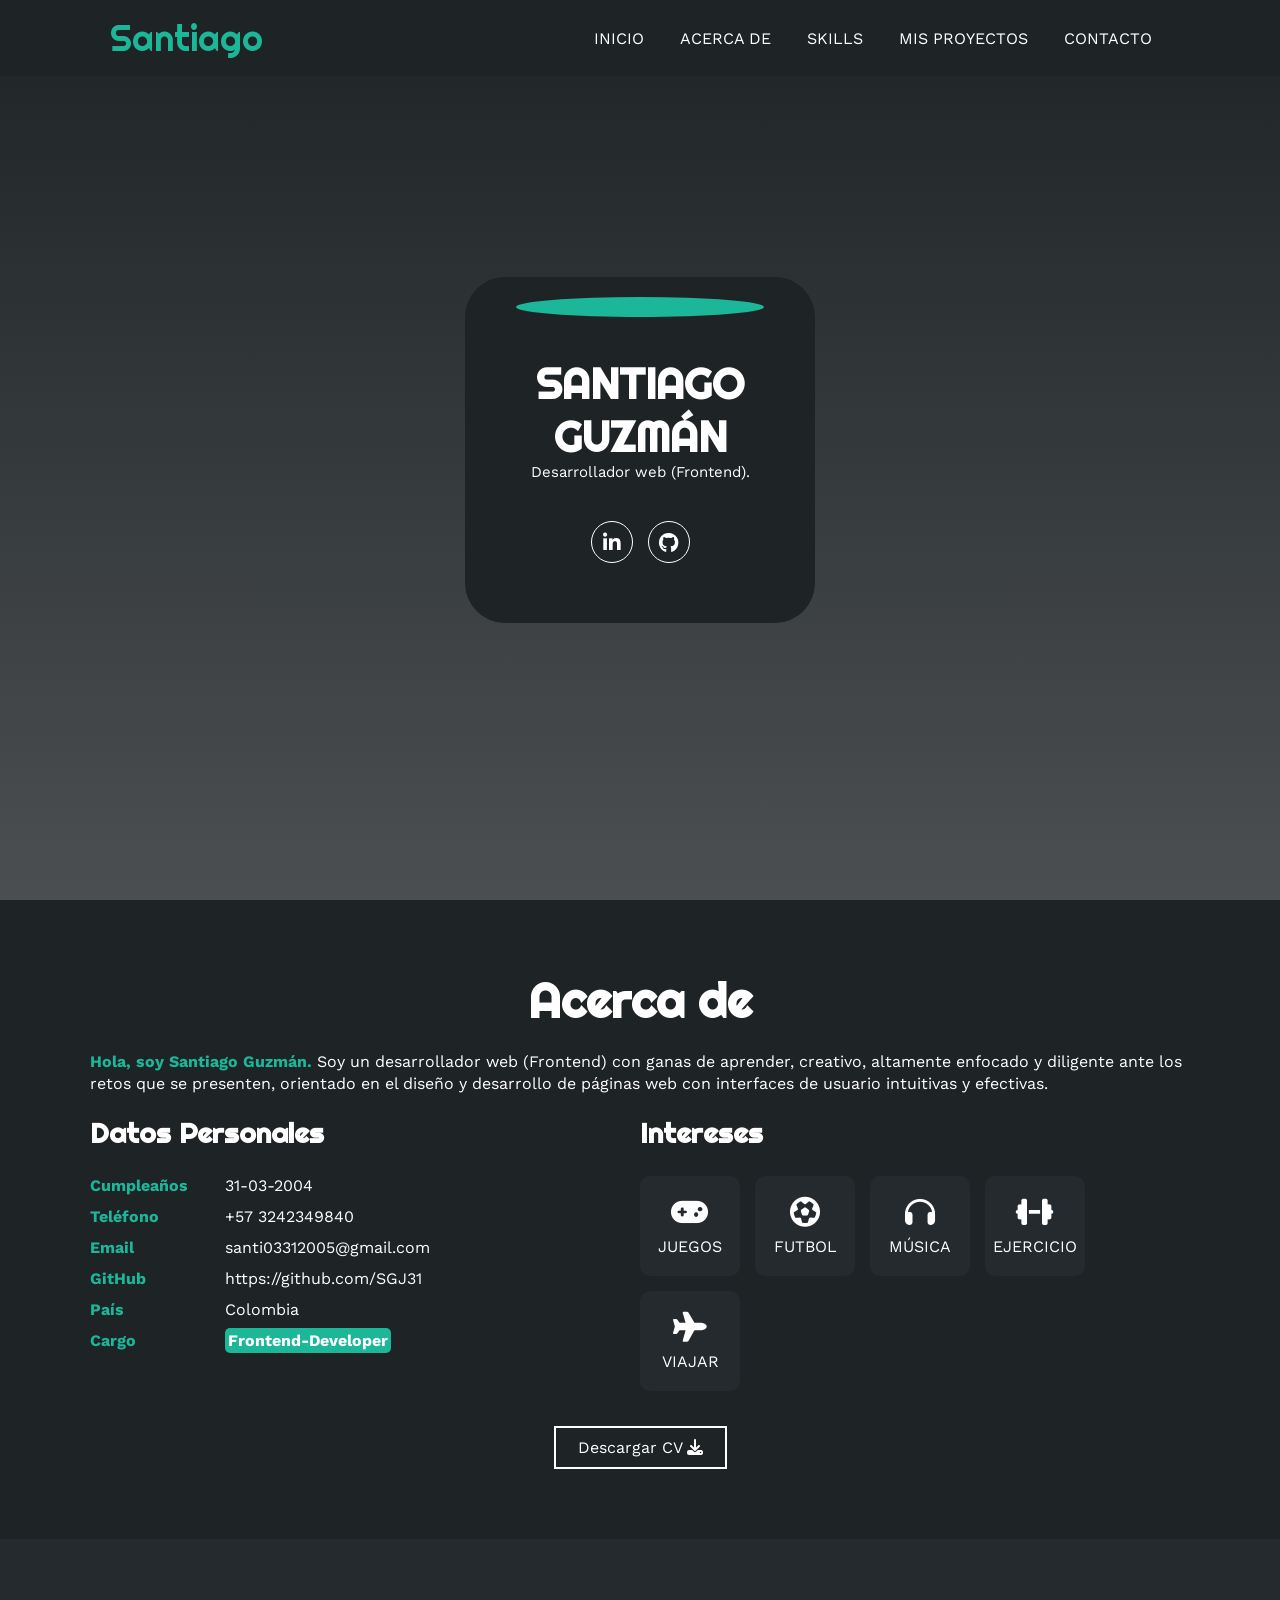
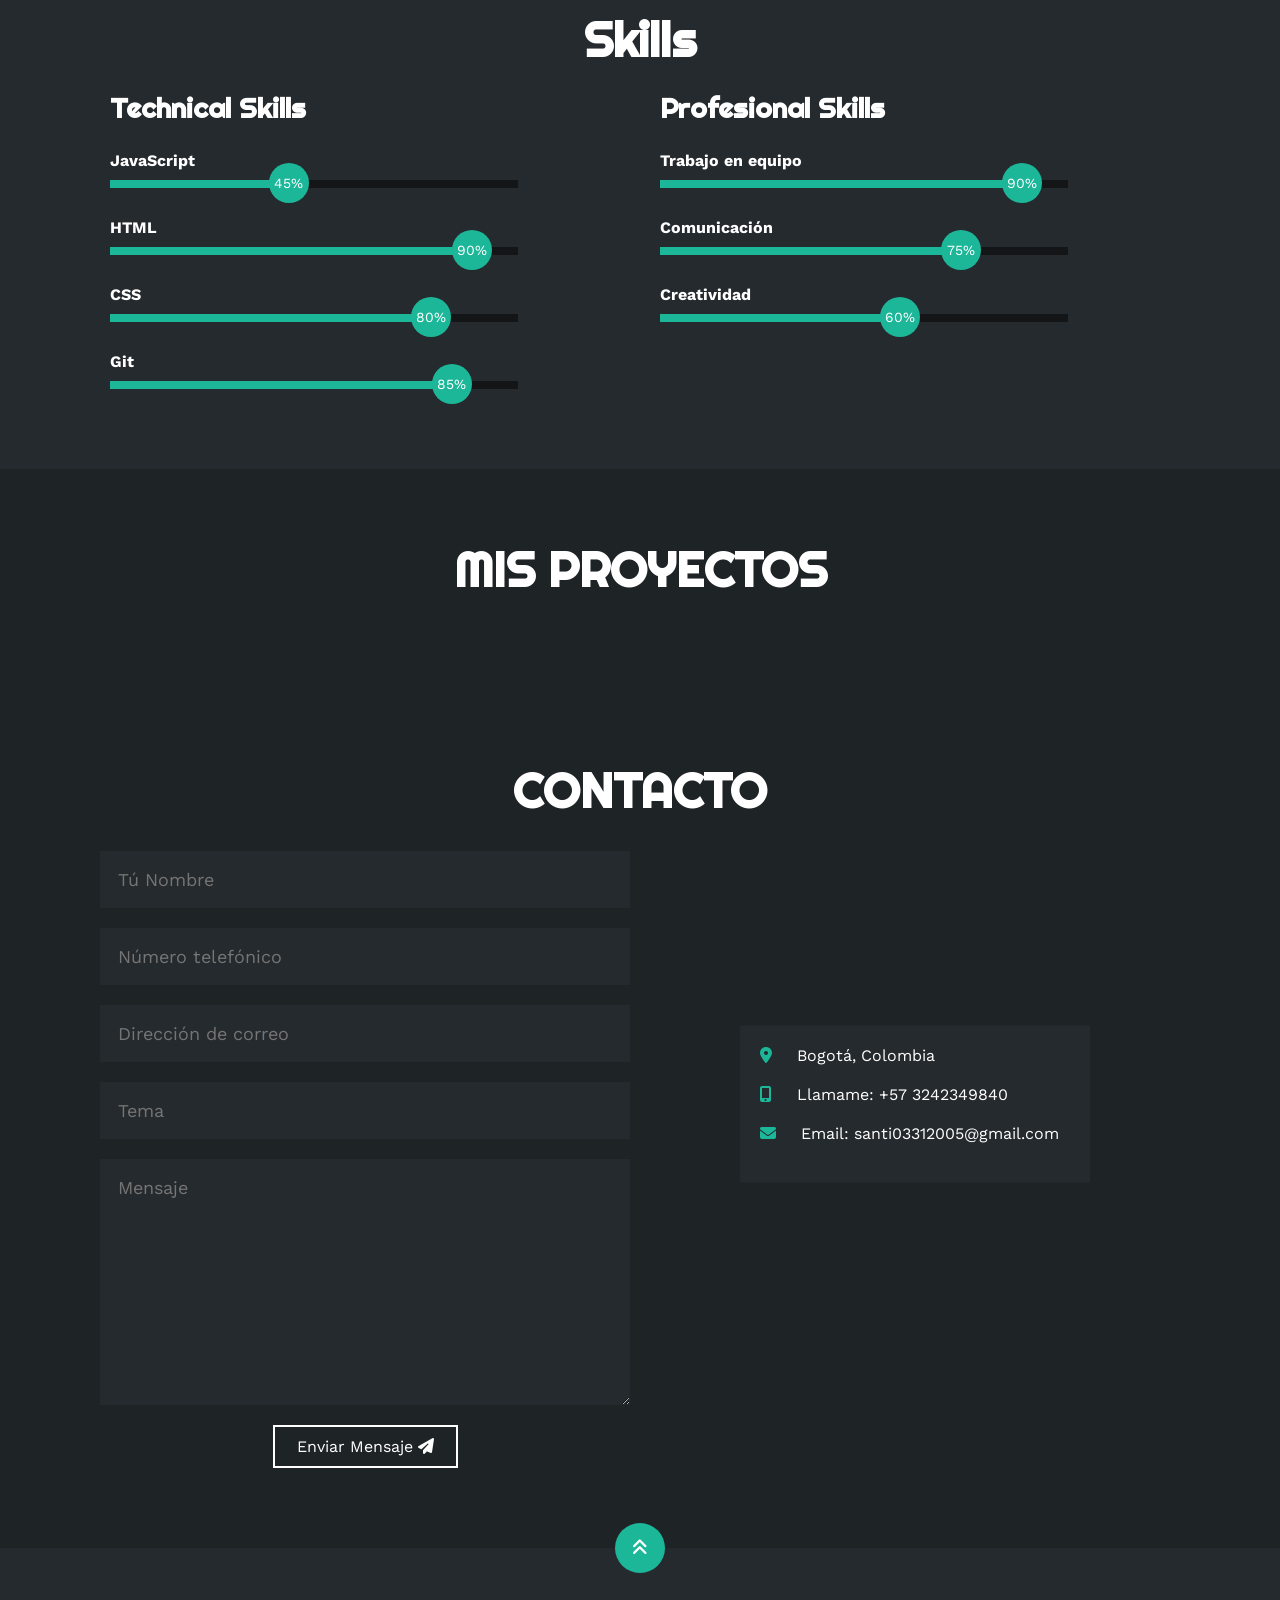
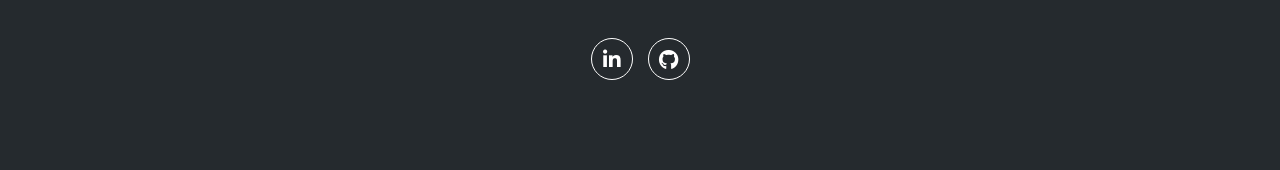
==== commit 36ff797a: "updated information and image dimensions" ====
--- a/index.html
+++ b/index.html
@@ -73,8 +73,8 @@
                             santi03312005@gmail.com
                         </li>
                         <li>
-                            <strong>Website</strong>
-                            www.example.com
+                            <strong>GitHub</strong>
+                            https://github.com/SGJ31
                         </li>
                         <li>
                             <strong>País</strong>
@@ -154,7 +154,7 @@
                         </div>
                     </div>
                     <div class="skill">
-                        <span>GIT & GitHub</span>
+                        <span>Git</span>
                         <div class="barra-skill">
                             <div class="progreso">
                                 <span>85%</span>
@@ -186,14 +186,6 @@
                         <div class="barra-skill">
                             <div class="progreso">
                                 <span>60%</span>
-                            </div>
-                        </div>
-                    </div>
-                    <div class="skill">
-                        <span>Dedicación</span>
-                        <div class="barra-skill">
-                            <div class="progreso">
-                                <span>70%</span>
                             </div>
                         </div>
                     </div>
@@ -208,7 +200,7 @@
             <h2>MIS PROYECTOS</h2>
             <div class="galeria">
                 <div class="proyecto">
-                    <img src="./images/ss_Plannery.png" alt="">
+                    <img src="./images/ss_Plannery_2.png" alt="">
                     <div class="overlay">
                         <h3>Plannery</h3>
                         <p>Eventos</p>
@@ -238,7 +230,7 @@
                     <input type="text" placeholder="Tema">
                     <textarea name="" id="" cols="30" rows="10" placeholder="Mensaje"></textarea>
                     <button>
-                        Enviar Mensaje<i class="fa-solid fa-paper-plane"></i>
+                        Enviar Mensaje <i class="fa-solid fa-paper-plane"></i>
                         <span class="overlay"></span>
                     </button>
                 </div>
--- a/css/styles.css
+++ b/css/styles.css
@@ -309,7 +309,7 @@
     right: -15px;
     font-size: 14px;
 }
-/* Esras clases se agregaran dinamicamente mediante javascript */
+/* Estas clases se agregaran dinamicamente mediante javascript */
 .skills .skill .javascript{
     width: 0%;
     animation: 2s javascript forwards;
@@ -658,3 +658,5 @@
         width: 100%;
     }
 }
+
+
